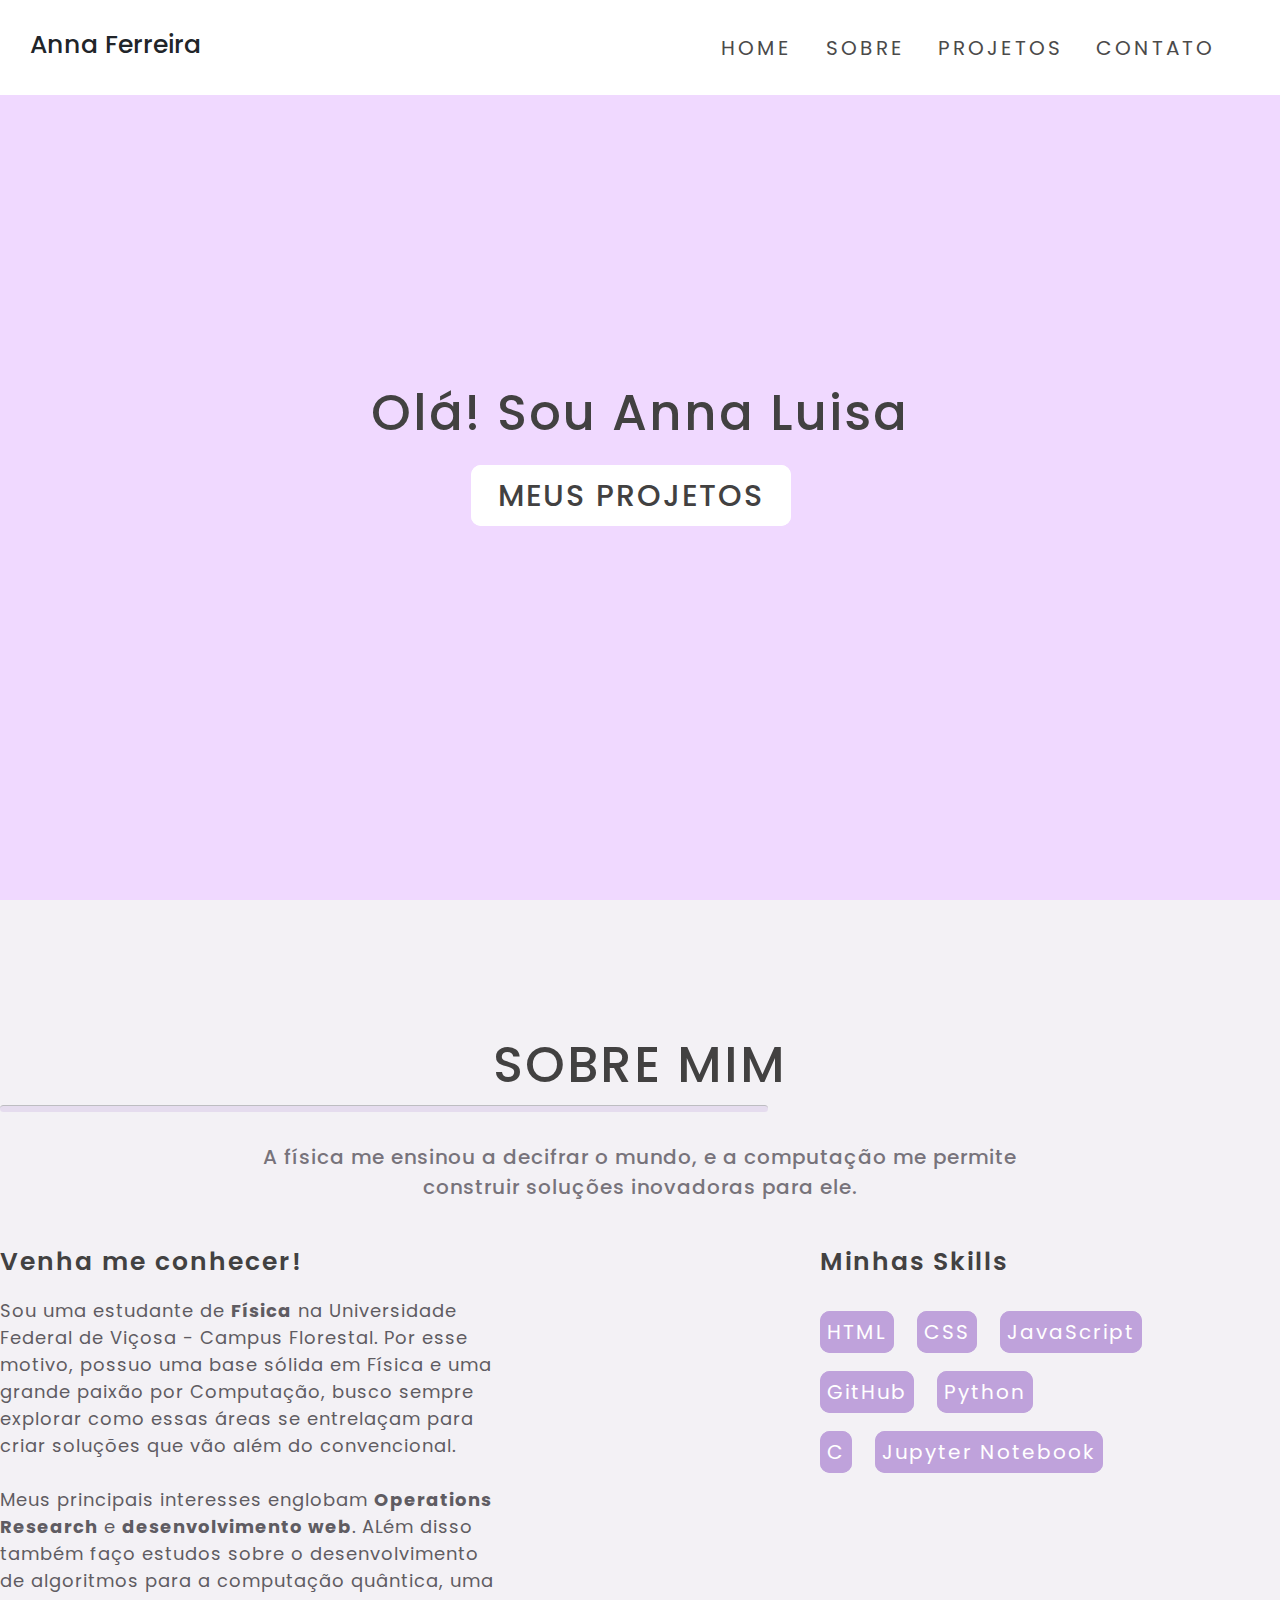
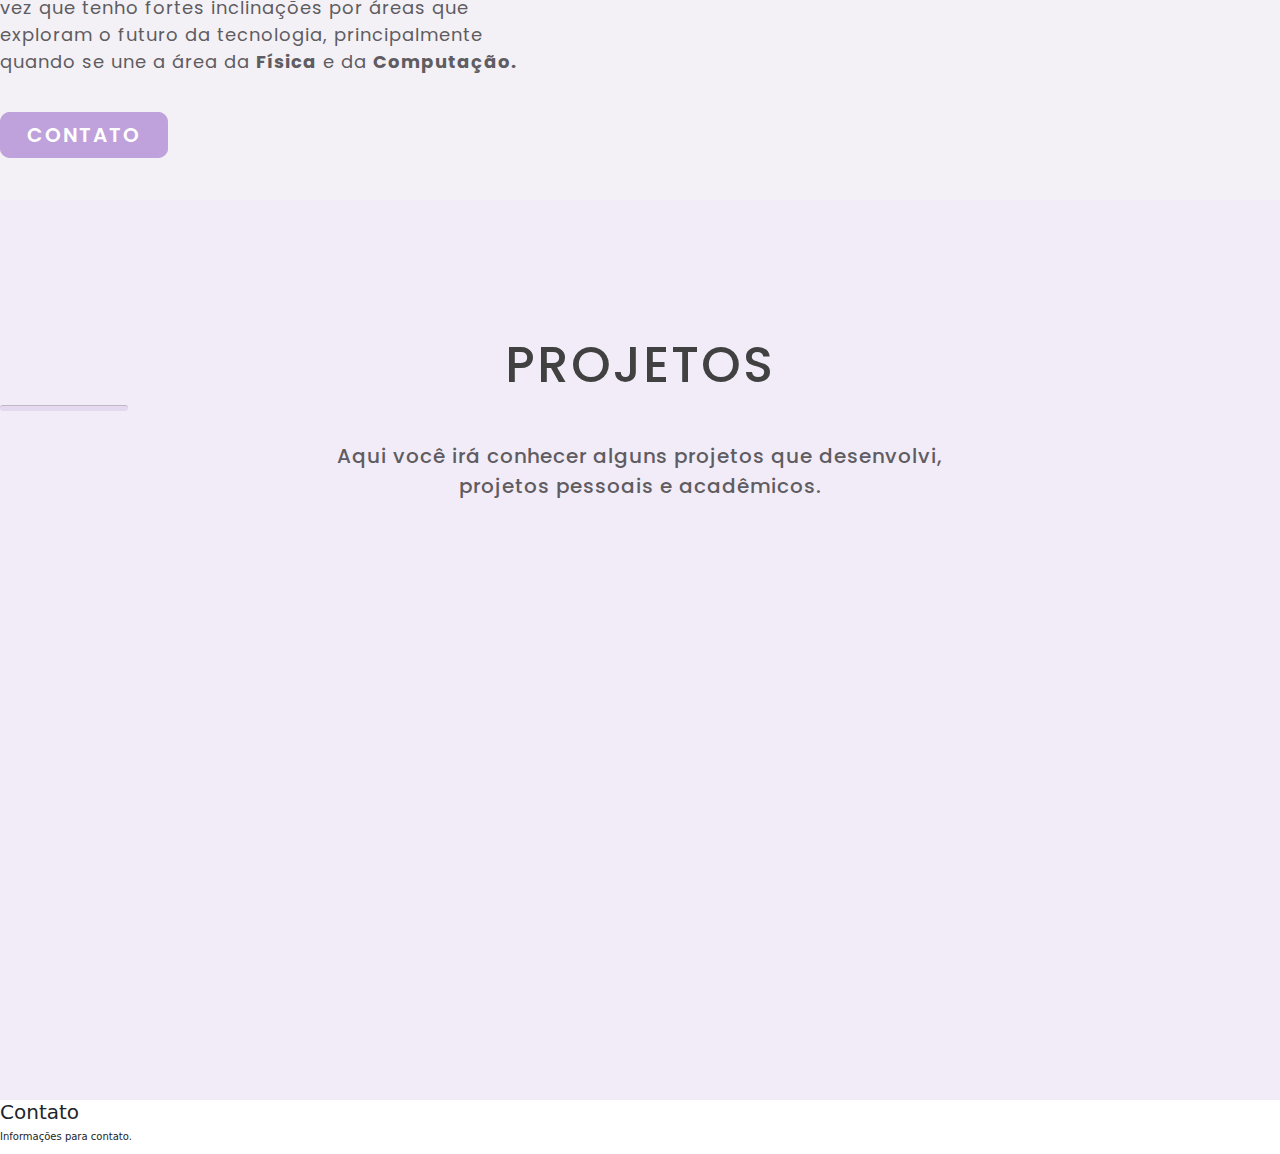
==== src/index.html @ 92b34758 "Latest updates" ====
<!DOCTYPE html>
<html lang="pt">
<head>
    <meta charset="UTF-8">
    <meta name="viewport" content="width=device-width, initial-scale=1.0">
    <link rel="stylesheet" href="css/style.css"/>
    <script src="./script.js" defer></script>
    <title>Portifolio</title>
    <link href="https://cdn.jsdelivr.net/npm/bootstrap@5.3.3/dist/css/bootstrap.min.css" rel="stylesheet" integrity="sha384-QWTKZyjpPEjISv5WaRU9OFeRpok6YctnYmDr5pNlyT2bRjXh0JMhjY6hW+ALEwIH" crossorigin="anonymous">
</head>
<body>
<header class="header">
    <div class="header_container">
        <div class="logo_title">
            <h1>Anna Ferreira</h1>
        </div>
        <div class="header_main">
            <nav>
                <a class="button_home" href="#home">HOME</a>
                <a class="button_home" href="#about">SOBRE</a>
                <a class="button_home" href="#projects">PROJETOS</a>
                <a class="button_home" href="#contact">CONTATO</a>
            </nav>
        </div>
    </div>
</header>
<section id="home" class="home-greetings">
    <div class="home-greeting_container">
        <h2> Olá! Sou Anna Luisa</h2>
        <p></p>
        <a href="#projects">MEUS PROJETOS</a>
    </div>
    <div class="social_media hidden">
        <a href="https://www.instagram.com/anna_afcosta/" target="_blank" class="social-icon">
            <img class="instagram" src="./images/logo-instagram.512x512.png" alt="Instagram">
        </a>
        <a href="https://github.com/annafcosta" target="_blank" class="social-icon">
            <img class="git" src="./images/github.512x499.png" alt="GitHub"/>
        </a>
        <a href="https://www.linkedin.com/in/anna-lu%C3%ADsa-ferreira-2a6436290/" target="_blank" class="social-icon">
            <img class="linkedin" src="./images/rounded-linkedin.512x511.png" alt="LinkedIn"/>
        </a>
        <a href="mailto:anna.l.costa@ufv.br" target="_blank" class="social-icon">
            <img class="email" src="./images/email-circle-fill.512x512.png" alt="E-mail"/>
        </a>
    </div>
</section>
<section id="about" class="about-section">
    <div class="about-section_container">
        <h2>SOBRE MIM</h2>
        <hr class="separator">
        <p>A física me ensinou a decifrar o mundo, e a computação me permite<br>
            construir soluções inovadoras para ele.</p>
    </div>
    <div class="home-text-skills">
        <div class="col-sm-6 col-md-5 col-lg-6" id="about-section_text">
            <h2>Venha me conhecer!</h2>
            <p>Sou uma estudante de <strong>Física</strong> na Universidade<br>
                Federal de Viçosa - Campus Florestal. Por esse <br>
                motivo, possuo uma base sólida em Física e uma<br>
                grande paixão por Computação, busco sempre<br>
                explorar como essas áreas se entrelaçam para<br>
                criar soluções que vão além do convencional.<br>
                <br>
                Meus principais interesses englobam <strong>Operations</strong><br>
                <strong>Research</strong> e <strong>desenvolvimento web</strong>. ALém disso<br>
                também faço estudos sobre o desenvolvimento<br>
                de algoritmos para a computação quântica, uma<br>
                vez que tenho fortes inclinações por áreas que<br>
                exploram o futuro da tecnologia, principalmente<br>
                quando se une a área da <strong>Física</strong> e da <strong>Computação.</strong>
            </p>
            <a href="#contact">CONTATO</a>
        </div>
        <div class="col-sm-6 col-md-5 offset-md-2 col-lg-6 offset-lg-0" id="about-skills">
            <h3> Minhas Skills</h3>
            <div>
                <a class="skills">HTML</a>
                <a class="skills">CSS</a>
                <a class="skills">JavaScript</a>
            </div>
            <div>
                <a class="skills">GitHub</a>
                <a class="skills">Python</a>
            </div>
            <div>
                <a class="skills">C</a>
                <a class="skills">Jupyter Notebook</a>
            </div>
        </div>
    </div>
</section>
<section id="projects" class="projects-section">
    <div class="projects-section_container">
        <h2>PROJETOS</h2>
        <hr class="separator">
        <p>Aqui você irá conhecer alguns projetos que desenvolvi,<br>
            projetos pessoais e acadêmicos.</p>
    </div>
</section>
<section id="contact" class="contact-section">
    <div class="contact-section_container">
        <h2>Contato</h2>
        <p>Informações para contato.</p>
    </div>
</section>
</body>
</html>
---- src/css/style.css ----
@import url('https://fonts.googleapis.com/css2?family=Poppins:wght@300;400&display=swap');
@import url('https://fonts.googleapis.com/css2?family=Poppins:ital,wght@1,300&display=swap');
@import url('https://fonts.googleapis.com/css2?family=Inter:ital,opsz,wght@0,14..32,100..900;1,14..32,100..900&family=Poppins:ital,wght@1,300&display=swap');

/* General formatting */

*, *:before, *:after {
    padding: 0;
    box-sizing: inherit;
}

html {
    font-size: 62.5%;
    scroll-behavior: smooth; }
@media only screen and (max-width: 75em) {
    html {
        font-size: 59%; } }
@media only screen and (max-width: 56.25em) {
    html {
        font-size: 56%; } }
@media only screen and (min-width: 112.5em) {
    html {
        font-size: 65%; } }

body {
    margin: 0;
    background-color: #F3F1F5;
    box-sizing: border-box;
    position: relative;
    line-height: 1.5;
    scroll-behavior: smooth;
    overflow-x: hidden;
    overflow-y: scroll;
}

/* NAV FORMATTING */

.header {
    position: fixed;
    width: 100%;
    background-color: white;
    z-index: 1000;
}

.logo_title {
    display: flex;
    margin-left: 25px;
}

h1 {
    font-size: 30px;
    font-weight: 500;
    font-family: "Poppins", sans-serif;
    color: #4b4a4a;
}

.header_container {
    display: flex;
    justify-content: space-between;
    align-items: center;
    padding: 30px 5px;
}

nav {
    margin-right: 60px;
    justify-content: space-between;
}

.button_home {
    font-family: "Poppins", sans-serif;
    margin-right: 30px;
    letter-spacing: 3px;
    font-size: 20px;
    color: #4b4a4a;
    text-decoration: none;
    transition: color 0.4s;
}

.button_home:last-child {
    margin-right: 0;
}

a:hover {
    color: #BFA2DB;
    font-weight: 700;
    cursor: default;
}
/* SOCIAL ICON FORMATTING*/

.social_media {
    display: flex;
    flex-direction: column;
    position: fixed;
    transform: translateY(-50%);
    left: 0;
    top: 50%;
    gap: 30px;
    padding: 20px 20px 20px 20px;
    border: white solid 2px;
    border-radius: 0 15px 15px 0;
    background-color: white;
}

.hidden {
    display: none;
}

.instagram, .linkedin{
    width: 35px;
    height: auto;
    opacity: 0.7;
    transition: all 0.3s ease-in-out;
}

.git, .email {
    width: 37px;
    height: auto;
    opacity: 0.7;
    transition: all 0.3s ease-in-out;
}
.social_media img:hover {
    border: #BFA2DB solid 1px;
    background-color: #BFA2DB;
    border-radius: 10px;
    padding: 10px;
    cursor: pointer;
    opacity: 1;
}

/* HOME FORMATTING */

.home-greetings {
    display: flex;
    background-color: #F0D9FF;
    height: 100vh;
    width: 100vw;
    justify-content: center;
    align-items: center;
}

.home-greetings h2 {
    font-size: 50px;
    font-family: "Poppins", sans-serif;
    font-weight: 500;
    color: #424141;
    letter-spacing: 2px;
    margin-bottom: 30px;
}

.home-greeting_container a {
    font-size: 30px;
    font-family: "Poppins", sans-serif;
    font-weight: 500;
    margin-left: 100px;
    color: #424141;
    letter-spacing: 2px;
    text-decoration: none;
    border: white solid 2px;
    background-color: white;
    border-radius: 10px;
    padding: 7px 25px;
    transition: all 0.2s ease-in-out;
}

.home-greeting_container a:hover {
    color: #424141;
    border: white solid 2px;
    background-color: white;
    border-radius: 10px;
    cursor: pointer;
    padding: 10px 30px;
}

/* ABOUT FORMATTING */

.about-section {
    display: flex;
    height: 100vh;
    width: 100vw;
    justify-content: flex-start;
    align-items: center;
    padding-top: 100px;
    flex-direction: column;
    background-color: #F3F1F5;
}

.about-section_container {
    width: 100%;
    max-width: 1300px;
    margin: 0 auto;
}

.home-text-skills {
    display: flex;
    justify-content: center;
    align-items: flex-start;
    gap: 30px;
    width: 100%;
}

#about-section_text, .about-skills {
    flex: 1;
    max-width: 600px;
}

/* ABOUT TITLE FORMATTING */
.about-section_container h2 {
    font-size: 50px;
    font-family: "Poppins", sans-serif;
    margin-top: 35px;
    margin-bottom: 10px;
    font-weight: 500;
    color: #424141;
    letter-spacing: 2px;
    text-align: center;
}

#about-section_text {
    margin-right: 70px;
}

.about-section_container hr {
    width: 60%;
    height: 2px;
    background-color: #BFA2DB;
    padding: 3px;
    border-radius: 10px;
}

.about-section_container p {
    font-size: 20px;
    font-family: "Poppins", sans-serif;
    font-weight: 500;
    color: #77737b;
    letter-spacing: 1px;
    text-align: center;
    margin-top: 30px;
}

#about-section_text h2 {
    font-size: 25px;
    font-family: "Poppins", sans-serif;
    font-weight: 600;
    color: #424141;
    letter-spacing: 2px;
    text-align: left;
    margin-top: 35px;
}

#about-section_text p {
    font-size: 18px;
    font-family: "Poppins", sans-serif;
    letter-spacing: 1px;
    line-height: 1.5;
    font-weight: 400;
    color: #5f5c62;
    text-align: left;
    margin-top: 20px;
    margin-bottom: 45px;
}

#about-section_text a {
    font-size: 20px;
    font-family: "Poppins", sans-serif;
    letter-spacing: 2px;
    line-height: 1.5;
    font-weight: 600;
    color: white;
    text-align: left;
    border: #BFA2DB solid 2px;
    background-color: #BFA2DB;
    border-radius: 10px;
    padding: 7px 25px;
    transition: all 0.2s ease-in-out;
    text-decoration: none;
}

#about-section_text a:hover {
    color: white;
    font-size: 20px;
    border: #BFA2DB solid 2px;
    background-color: #BFA2DB;
    border-radius: 10px;
    padding: 9px 28px;
    cursor: pointer;
}

/* Skills formatting */

#about-skills h3 {
    font-size: 25px;
    font-family: "Poppins", sans-serif;
    font-weight: 600;
    color: #424141;
    letter-spacing: 2px;
    margin: 35px 0 40px 180px;
}

#about-skills a {
    font-size: 20px;
    font-family: "Poppins", sans-serif;
    letter-spacing: 2px;
    line-height: 1.5;
    font-weight: 400;
    color: white;
    border: #BFA2DB solid 2px;
    border-radius: 10px;
    background-color: #BFA2DB;
    padding: 5px;
    margin: 0 20px 0 0;
    text-decoration: none;
}

#about-skills div {
    margin: 10px 0 30px 180px;
}

/* PROJECT FORMATTING */

.projects-section {
    display: flex;
    background-color: #f2ecf8;
    height: 100vh;
    width: 100vw;
    justify-content: flex-start;
    align-items: center;
    padding-top: 100px;
    flex-direction: column;
}

.projects-section_container {
    width: 100%;
    max-width: 1300px;
    margin: 0 auto;
}

.projects-section h2 {
    font-size: 50px;
    font-family: "Poppins", sans-serif;
    margin-top: 35px;
    margin-bottom: 10px;
    font-weight: 500;
    color: #424141;
    letter-spacing: 2px;
    text-align: center;
}

.projects-section_container hr{
    width: 10%;
    height: 2px;
    background-color: #BFA2DB;
    padding-top: 5px;
    border-radius: 10px;
}

.projects-section p {
    font-size: 20px;
    font-family: "Poppins", sans-serif;
    font-weight: 500;
    color: #5f5c62;
    letter-spacing: 1px;
    text-align: center;
    margin-top: 30px;
}
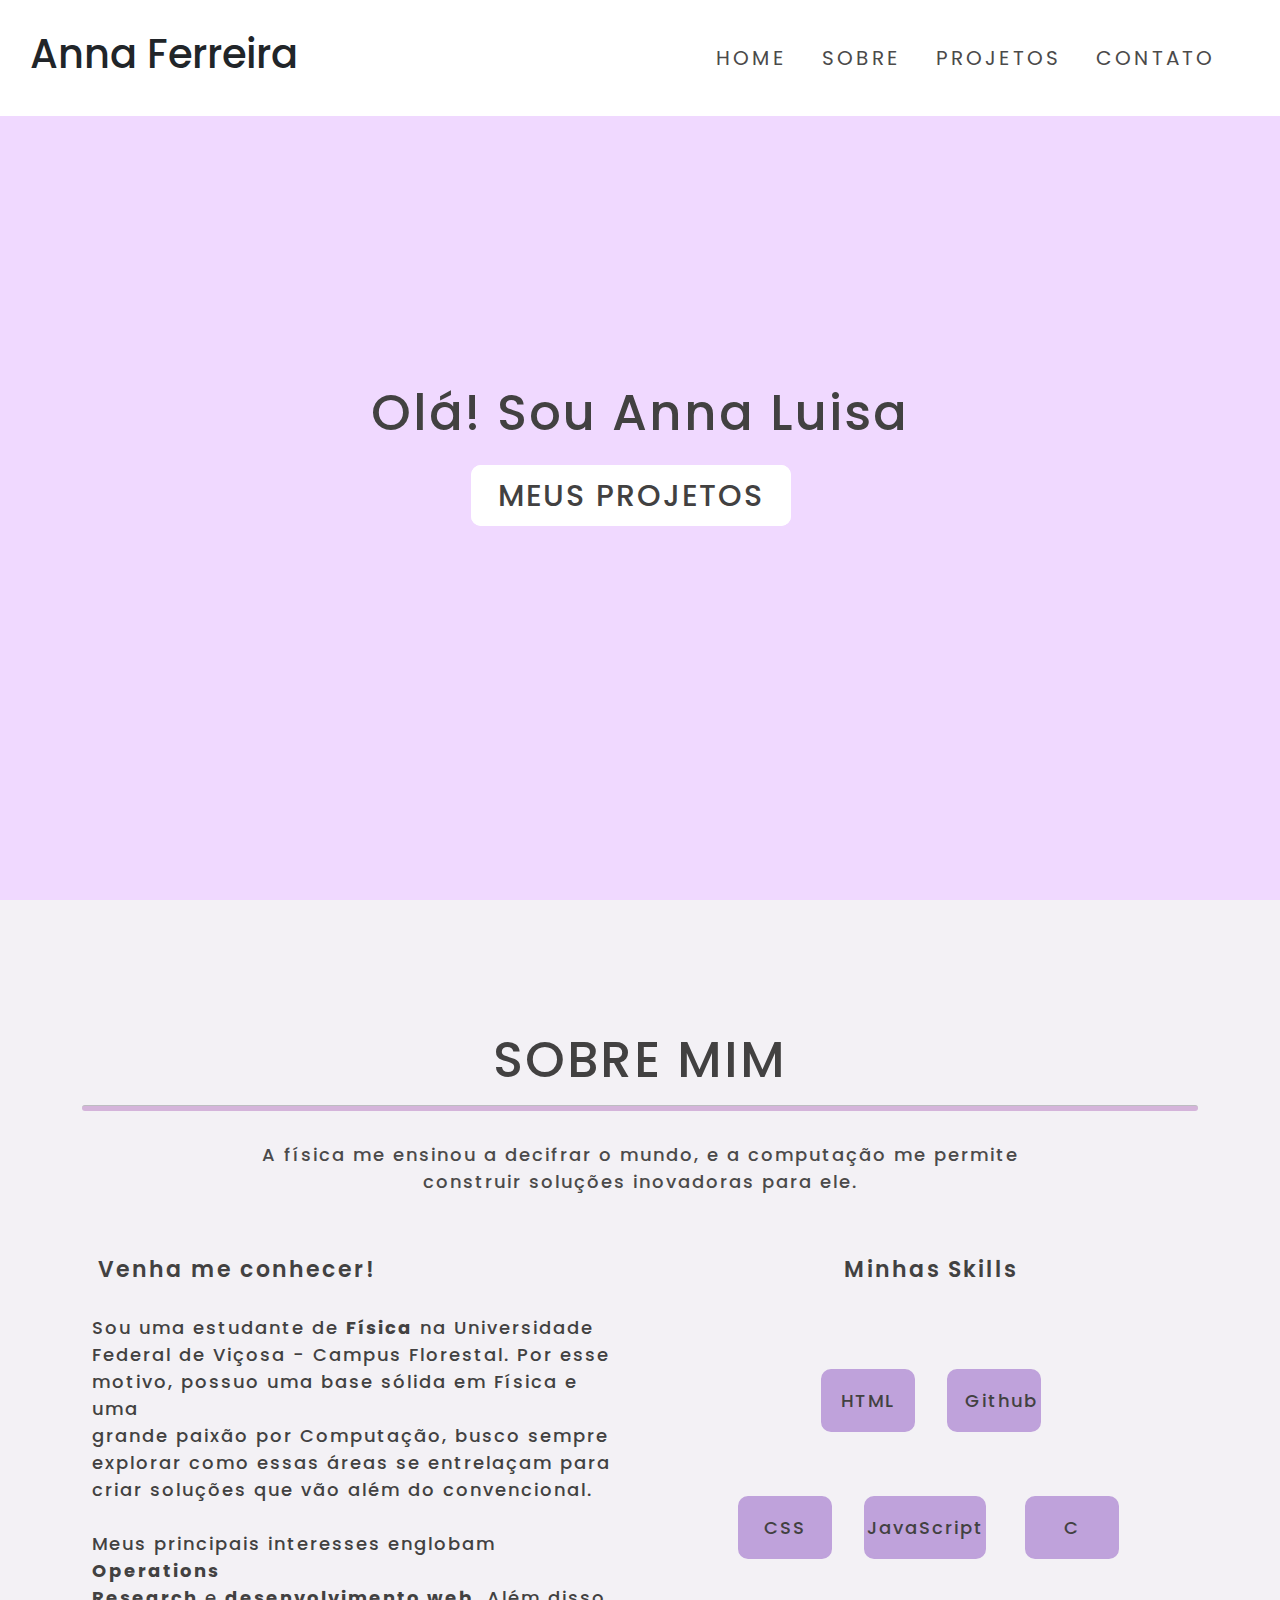
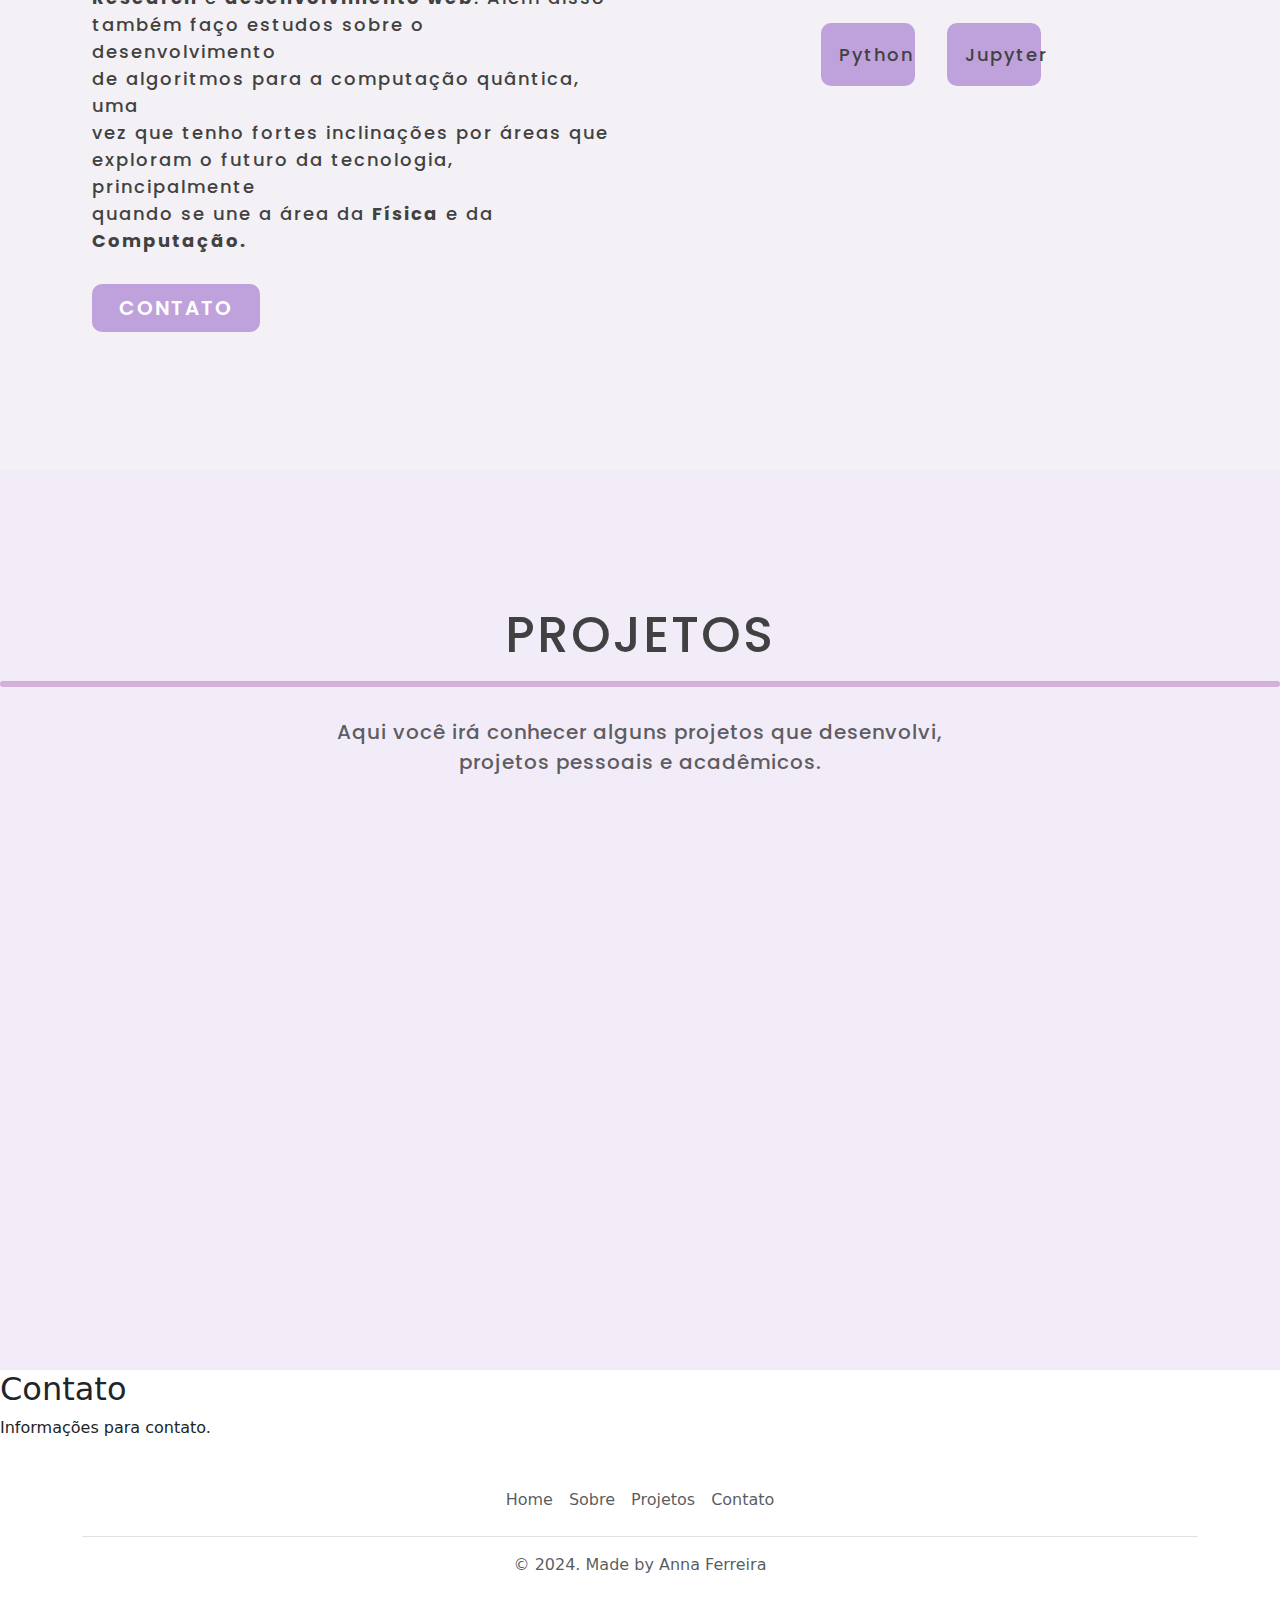
==== commit c07a6ec4: "HTML update" ====
--- a/src/index.html
+++ b/src/index.html
@@ -6,7 +6,8 @@
     <link rel="stylesheet" href="css/style.css"/>
     <script src="./script.js" defer></script>
     <title>Portifolio</title>
-    <link href="https://cdn.jsdelivr.net/npm/bootstrap@5.3.3/dist/css/bootstrap.min.css" rel="stylesheet" integrity="sha384-QWTKZyjpPEjISv5WaRU9OFeRpok6YctnYmDr5pNlyT2bRjXh0JMhjY6hW+ALEwIH" crossorigin="anonymous">
+    <link href="https://cdn.jsdelivr.net/npm/bootstrap@5.3.3/dist/css/bootstrap.min.css" rel="stylesheet"
+          integrity="sha384-QWTKZyjpPEjISv5WaRU9OFeRpok6YctnYmDr5pNlyT2bRjXh0JMhjY6hW+ALEwIH" crossorigin="anonymous">
 </head>
 <body>
 <header class="header">
@@ -45,51 +46,75 @@
         </a>
     </div>
 </section>
-<section id="about" class="about-section">
-    <div class="about-section_container">
-        <h2>SOBRE MIM</h2>
-        <hr class="separator">
-        <p>A física me ensinou a decifrar o mundo, e a computação me permite<br>
-            construir soluções inovadoras para ele.</p>
-    </div>
-    <div class="home-text-skills">
-        <div class="col-sm-6 col-md-5 col-lg-6" id="about-section_text">
-            <h2>Venha me conhecer!</h2>
-            <p>Sou uma estudante de <strong>Física</strong> na Universidade<br>
-                Federal de Viçosa - Campus Florestal. Por esse <br>
-                motivo, possuo uma base sólida em Física e uma<br>
-                grande paixão por Computação, busco sempre<br>
-                explorar como essas áreas se entrelaçam para<br>
-                criar soluções que vão além do convencional.<br>
-                <br>
-                Meus principais interesses englobam <strong>Operations</strong><br>
-                <strong>Research</strong> e <strong>desenvolvimento web</strong>. ALém disso<br>
-                também faço estudos sobre o desenvolvimento<br>
-                de algoritmos para a computação quântica, uma<br>
-                vez que tenho fortes inclinações por áreas que<br>
-                exploram o futuro da tecnologia, principalmente<br>
-                quando se une a área da <strong>Física</strong> e da <strong>Computação.</strong>
-            </p>
-            <a href="#contact">CONTATO</a>
+
+
+<section class="px-4 text-center" id="about">
+    <div class="container">
+        <div class="about-section_container">
+            <h2>SOBRE MIM</h2>
+            <hr class="separator">
+            <p>A física me ensinou a decifrar o mundo, e a computação me permite<br>
+                construir soluções inovadoras para ele.</p>
         </div>
-        <div class="col-sm-6 col-md-5 offset-md-2 col-lg-6 offset-lg-0" id="about-skills">
-            <h3> Minhas Skills</h3>
-            <div>
-                <a class="skills">HTML</a>
-                <a class="skills">CSS</a>
-                <a class="skills">JavaScript</a>
+        <div class="row gx-5" id="about-section-text">
+            <div class="col" id="about-text">
+                <div class="p-3">
+                    <h2>Venha me conhecer!</h2>
+                </div>
+                <p>Sou uma estudante de <strong>Física</strong> na Universidade<br>
+                    Federal de Viçosa - Campus Florestal. Por esse <br>
+                    motivo, possuo uma base sólida em Física e uma<br>
+                    grande paixão por Computação, busco sempre<br>
+                    explorar como essas áreas se entrelaçam para<br>
+                    criar soluções que vão além do convencional.<br>
+                    <br>
+                    Meus principais interesses englobam <strong>Operations</strong><br>
+                    <strong>Research</strong> e <strong>desenvolvimento web</strong>. Além disso<br>
+                    também faço estudos sobre o desenvolvimento<br>
+                    de algoritmos para a computação quântica, uma<br>
+                    vez que tenho fortes inclinações por áreas que<br>
+                    exploram o futuro da tecnologia, principalmente<br>
+                    quando se une a área da <strong>Física</strong> e da <strong>Computação.</strong>
+                </p>
+                <div id="div-button">
+                    <a href="#contact">
+                        <button type="button">CONTATO</button>
+                    </a>
+                </div>
             </div>
-            <div>
-                <a class="skills">GitHub</a>
-                <a class="skills">Python</a>
-            </div>
-            <div>
-                <a class="skills">C</a>
-                <a class="skills">Jupyter Notebook</a>
+            <div class="col" id="about-skills">
+                <div class="p-3"><h3>Minhas Skills</h3></div>
+                <div class="row row-cols-2 row-cols-lg-5 g-2 g-lg-3 gap-3" id="skills-container">
+                    <div class="col">
+                        <div class="p-3 w-100 skill">HTML</div>
+                    </div>
+                    <div class="col-5">
+                        <div class="p-3 skill" >Github</div>
+                    </div>
+                    <div class="w-100"></div> <!-- Quebra de linha -->
+                    <div class="col">
+                        <div class="p-3 w-100 skill-css">CSS</div>
+                    </div>
+                    <div class="col-6">
+                        <div class="p-3 skill-j">JavaScript</div>
+                    </div>
+                    <div class="col-5">
+                        <div class="p-3 skill-c">C</div>
+                    </div>
+                    <div class="w-100"></div> <!-- Quebra de linha -->
+                    <div class="col">
+                        <div class="p-3 skill">Python</div>
+                    </div>
+                    <div class="col-5">
+                        <div class="p-3 w-100 skill-n">Jupyter</div>
+                    </div>
+                </div>
             </div>
         </div>
     </div>
 </section>
+
+
 <section id="projects" class="projects-section">
     <div class="projects-section_container">
         <h2>PROJETOS</h2>
@@ -98,11 +123,29 @@
             projetos pessoais e acadêmicos.</p>
     </div>
 </section>
+
+
+
+
+
+
 <section id="contact" class="contact-section">
     <div class="contact-section_container">
         <h2>Contato</h2>
         <p>Informações para contato.</p>
     </div>
 </section>
+
+<div class="container">
+    <footer class="py-3 my-4">
+        <ul class="nav justify-content-center border-bottom pb-3 mb-3">
+            <li class="nav-item"><a href="#" class="nav-link px-2 text-body-secondary">Home</a></li>
+            <li class="nav-item"><a href="#" class="nav-link px-2 text-body-secondary">Sobre</a></li>
+            <li class="nav-item"><a href="#" class="nav-link px-2 text-body-secondary">Projetos</a></li>
+            <li class="nav-item"><a href="#" class="nav-link px-2 text-body-secondary">Contato</a></li>
+        </ul>
+        <p class="text-center text-body-secondary">&copy; 2024. Made by Anna Ferreira</p>
+    </footer>
+</div>
 </body>
 </html>--- a/src/css/style.css
+++ b/src/css/style.css
@@ -10,20 +10,31 @@
 }
 
 html {
-    font-size: 62.5%;
-    scroll-behavior: smooth; }
+    scroll-behavior: smooth;
+}
+
 @media only screen and (max-width: 75em) {
     html {
-        font-size: 59%; } }
+        font-size: 62%;
+    }
+}
+
 @media only screen and (max-width: 56.25em) {
     html {
-        font-size: 56%; } }
+        font-size: 65%;
+    }
+}
+
 @media only screen and (min-width: 112.5em) {
     html {
-        font-size: 65%; } }
+        font-size: 68%;
+    }
+}
 
 body {
     margin: 0;
+    height: 100vh;
+    width: 100vw;
     background-color: #F3F1F5;
     box-sizing: border-box;
     position: relative;
@@ -85,6 +96,7 @@
     font-weight: 700;
     cursor: default;
 }
+
 /* SOCIAL ICON FORMATTING*/
 
 .social_media {
@@ -105,7 +117,7 @@
     display: none;
 }
 
-.instagram, .linkedin{
+.instagram, .linkedin {
     width: 35px;
     height: auto;
     opacity: 0.7;
@@ -118,6 +130,7 @@
     opacity: 0.7;
     transition: all 0.3s ease-in-out;
 }
+
 .social_media img:hover {
     border: #BFA2DB solid 1px;
     background-color: #BFA2DB;
@@ -173,109 +186,94 @@
 
 /* ABOUT FORMATTING */
 
-.about-section {
-    display: flex;
-    height: 100vh;
+#about {
+    background-color: #F3F1F5;
+    height: 130vh;
     width: 100vw;
+    padding-top: 130px;
     justify-content: flex-start;
-    align-items: center;
-    padding-top: 100px;
-    flex-direction: column;
-    background-color: #F3F1F5;
-}
-
-.about-section_container {
-    width: 100%;
-    max-width: 1300px;
-    margin: 0 auto;
-}
-
-.home-text-skills {
-    display: flex;
-    justify-content: center;
-    align-items: flex-start;
-    gap: 30px;
-    width: 100%;
-}
-
-#about-section_text, .about-skills {
-    flex: 1;
-    max-width: 600px;
+    font-family: "Poppins", sans-serif;
+    overflow: hidden;
+    padding-bottom: 50px;
+}
+
+#about-text h2, #about-text p, button {
+    text-align: left;
+    justify-items: left;
 }
 
 /* ABOUT TITLE FORMATTING */
+
 .about-section_container h2 {
     font-size: 50px;
-    font-family: "Poppins", sans-serif;
-    margin-top: 35px;
     margin-bottom: 10px;
     font-weight: 500;
     color: #424141;
     letter-spacing: 2px;
-    text-align: center;
-}
-
-#about-section_text {
-    margin-right: 70px;
 }
 
 .about-section_container hr {
-    width: 60%;
+    width: 100%;
     height: 2px;
-    background-color: #BFA2DB;
-    padding: 3px;
-    border-radius: 10px;
+    background-color: #79018C;
+    padding-top: 5px;
+    border-radius: 10px;
+    margin-top: 15px;
 }
 
 .about-section_container p {
+    font-size: 18px;
+    margin-top: 30px;
+    font-weight: 500;
+    color: #4b4a4a;
+    letter-spacing: 2px;
+}
+
+/* ABOUT TEXT FORMATTING */
+
+#about-text h2 {
+    font-size: 22px;
+    margin-bottom: 15px;
+    font-weight: 600;
+    color: #424141;
+    letter-spacing: 2px;
+    margin-top: 30px;
+    text-align: left;
+}
+
+#about-text p {
+    font-size: 18px;
+    font-weight: 500;
+    color: #424141;
+    letter-spacing: 2px;
+    margin-left: 10px;
+    margin-bottom: 30px;
+}
+
+#div-button button {
+    display: flex;
+    justify-content: flex-end;
+    margin-left: 10px;
+    text-decoration: none;
+    outline: none;
     font-size: 20px;
-    font-family: "Poppins", sans-serif;
-    font-weight: 500;
-    color: #77737b;
-    letter-spacing: 1px;
-    text-align: center;
-    margin-top: 30px;
-}
-
-#about-section_text h2 {
-    font-size: 25px;
-    font-family: "Poppins", sans-serif;
-    font-weight: 600;
-    color: #424141;
-    letter-spacing: 2px;
-    text-align: left;
-    margin-top: 35px;
-}
-
-#about-section_text p {
-    font-size: 18px;
-    font-family: "Poppins", sans-serif;
-    letter-spacing: 1px;
-    line-height: 1.5;
-    font-weight: 400;
-    color: #5f5c62;
-    text-align: left;
-    margin-top: 20px;
-    margin-bottom: 45px;
-}
-
-#about-section_text a {
-    font-size: 20px;
-    font-family: "Poppins", sans-serif;
     letter-spacing: 2px;
     line-height: 1.5;
     font-weight: 600;
     color: white;
-    text-align: left;
     border: #BFA2DB solid 2px;
     background-color: #BFA2DB;
     border-radius: 10px;
     padding: 7px 25px;
     transition: all 0.2s ease-in-out;
+}
+
+#div-button a {
     text-decoration: none;
-}
-
-#about-section_text a:hover {
+    outline: none;
+}
+
+#div-button button:hover {
     color: white;
     font-size: 20px;
     border: #BFA2DB solid 2px;
@@ -287,32 +285,83 @@
 
 /* Skills formatting */
 
+#skills-container {
+    display: flex;
+    justify-content: center;
+}
+
 #about-skills h3 {
-    font-size: 25px;
-    font-family: "Poppins", sans-serif;
+    font-size: 22px;
+    margin-bottom: 70px;
     font-weight: 600;
     color: #424141;
     letter-spacing: 2px;
-    margin: 35px 0 40px 180px;
-}
-
-#about-skills a {
-    font-size: 20px;
-    font-family: "Poppins", sans-serif;
-    letter-spacing: 2px;
-    line-height: 1.5;
-    font-weight: 400;
-    color: white;
-    border: #BFA2DB solid 2px;
-    border-radius: 10px;
-    background-color: #BFA2DB;
-    padding: 5px;
-    margin: 0 20px 0 0;
-    text-decoration: none;
-}
-
-#about-skills div {
-    margin: 10px 0 30px 180px;
+    margin-top: 30px;
+    text-align: center;
+}
+
+#about-skills .skill {
+    font-size: 18px;
+    font-weight: 500;
+    color: #424141;
+    letter-spacing: 2px;
+    border: #BFA2DB solid 2px;
+    border-radius: 10px;
+    background-color: #BFA2DB;
+}
+
+#about-skills .skill-n {
+    font-size: 18px;
+    font-weight: 500;
+    color: #424141;
+    letter-spacing: 2px;
+    border: #BFA2DB solid 2px;
+    border-radius: 10px;
+    background-color: #BFA2DB;
+}
+
+
+#about-skills .skill-j {
+    box-sizing: border-box;
+    display: flex;
+    justify-content: center;
+    align-items: center;
+    font-size: 18px;
+    font-weight: 500;
+    color: #424141;
+    letter-spacing: 2px;
+    border: #BFA2DB solid 2px;
+    border-radius: 10px;
+    background-color: #BFA2DB;
+    text-align: center;
+    width: 130%;
+    transform: translateX(-20px);
+}
+
+#about-skills .skill-c {
+    font-size: 18px;
+    font-weight: 500;
+    color: #424141;
+    letter-spacing: 2px;
+    border: #BFA2DB solid 2px;
+    border-radius: 10px;
+    background-color: #BFA2DB;
+    text-align: center;
+    width: 100%;
+    transform: translateX(15px);
+}
+
+#about-skills .skill-css {
+    font-size: 18px;
+    font-weight: 500;
+    color: #424141;
+    letter-spacing: 2px;
+    border: #BFA2DB solid 2px;
+    border-radius: 10px;
+    background-color: #BFA2DB;
+    text-align: center;
+    width: 100%;
+    transform: translateX(-20px);
 }
 
 /* PROJECT FORMATTING */
@@ -345,10 +394,10 @@
     text-align: center;
 }
 
-.projects-section_container hr{
-    width: 10%;
+.projects-section_container hr {
+    width: 100%;
     height: 2px;
-    background-color: #BFA2DB;
+    background-color: purple;
     padding-top: 5px;
     border-radius: 10px;
 }
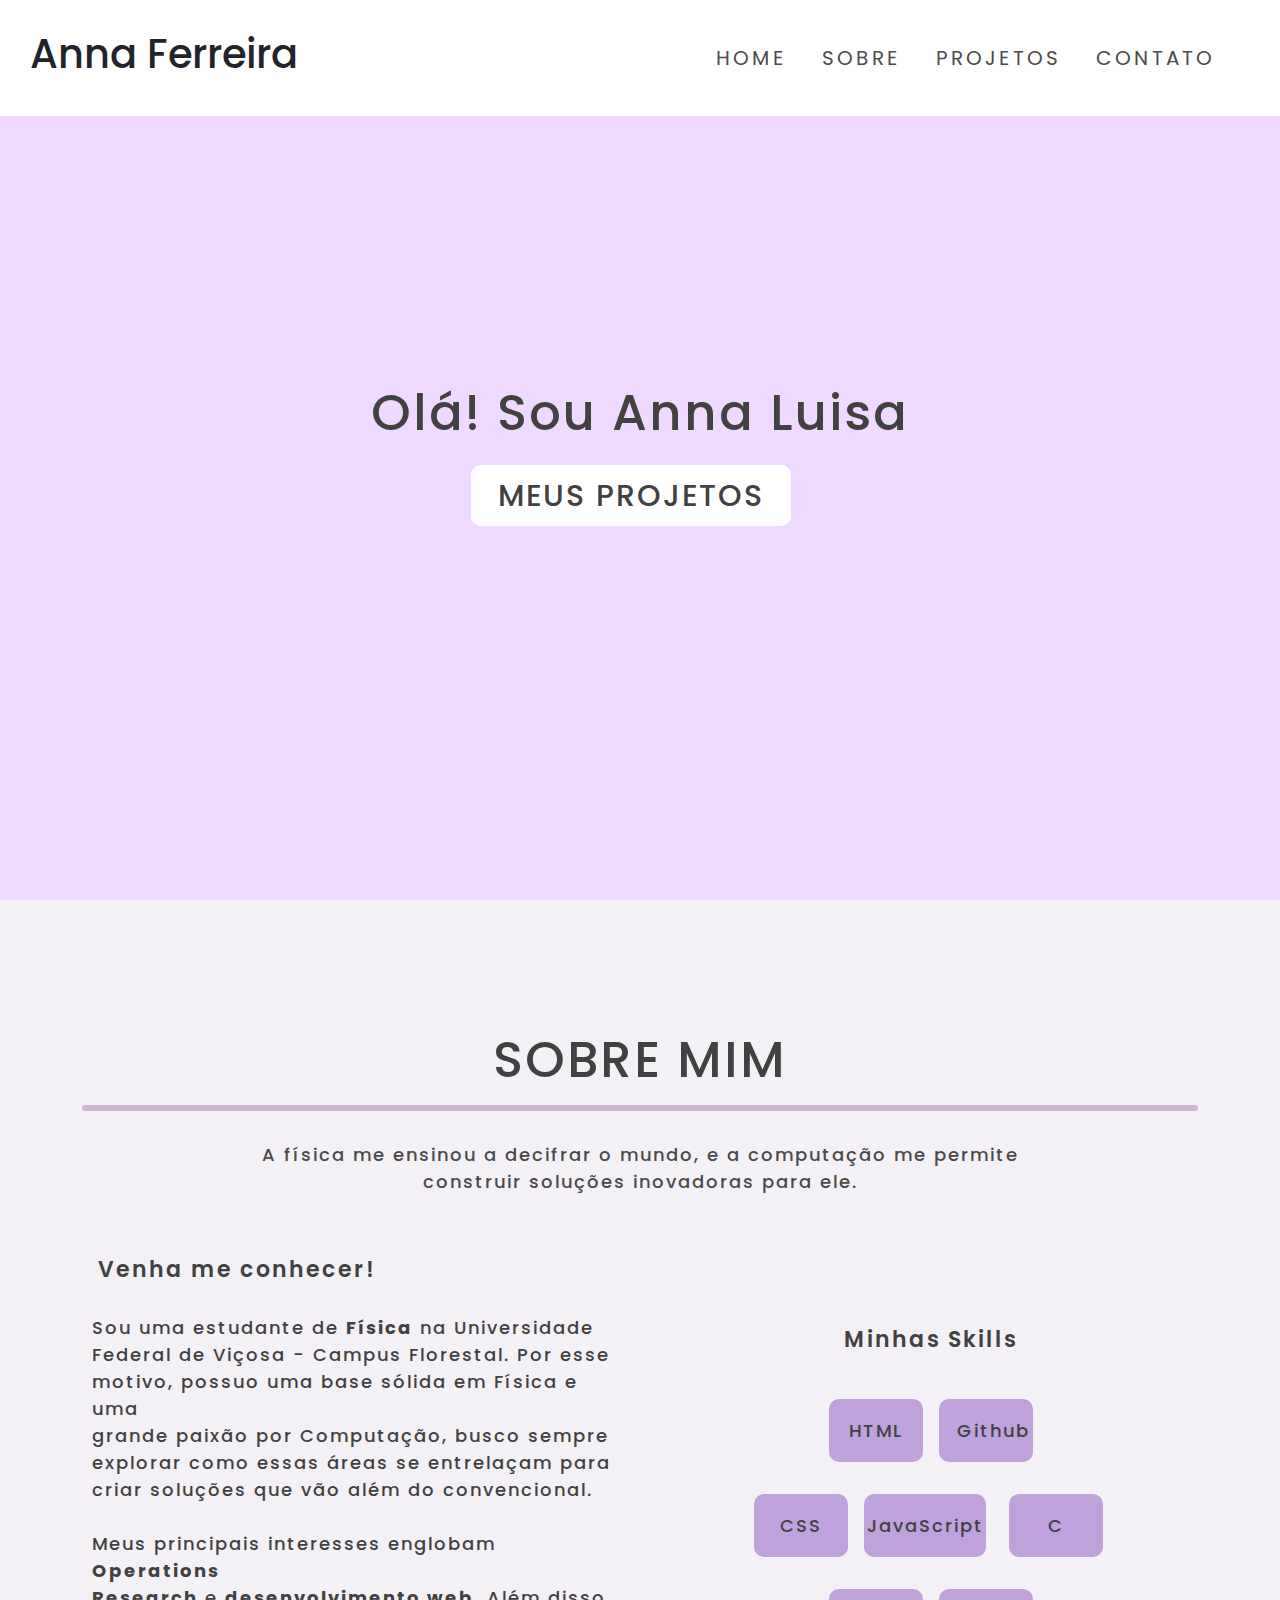
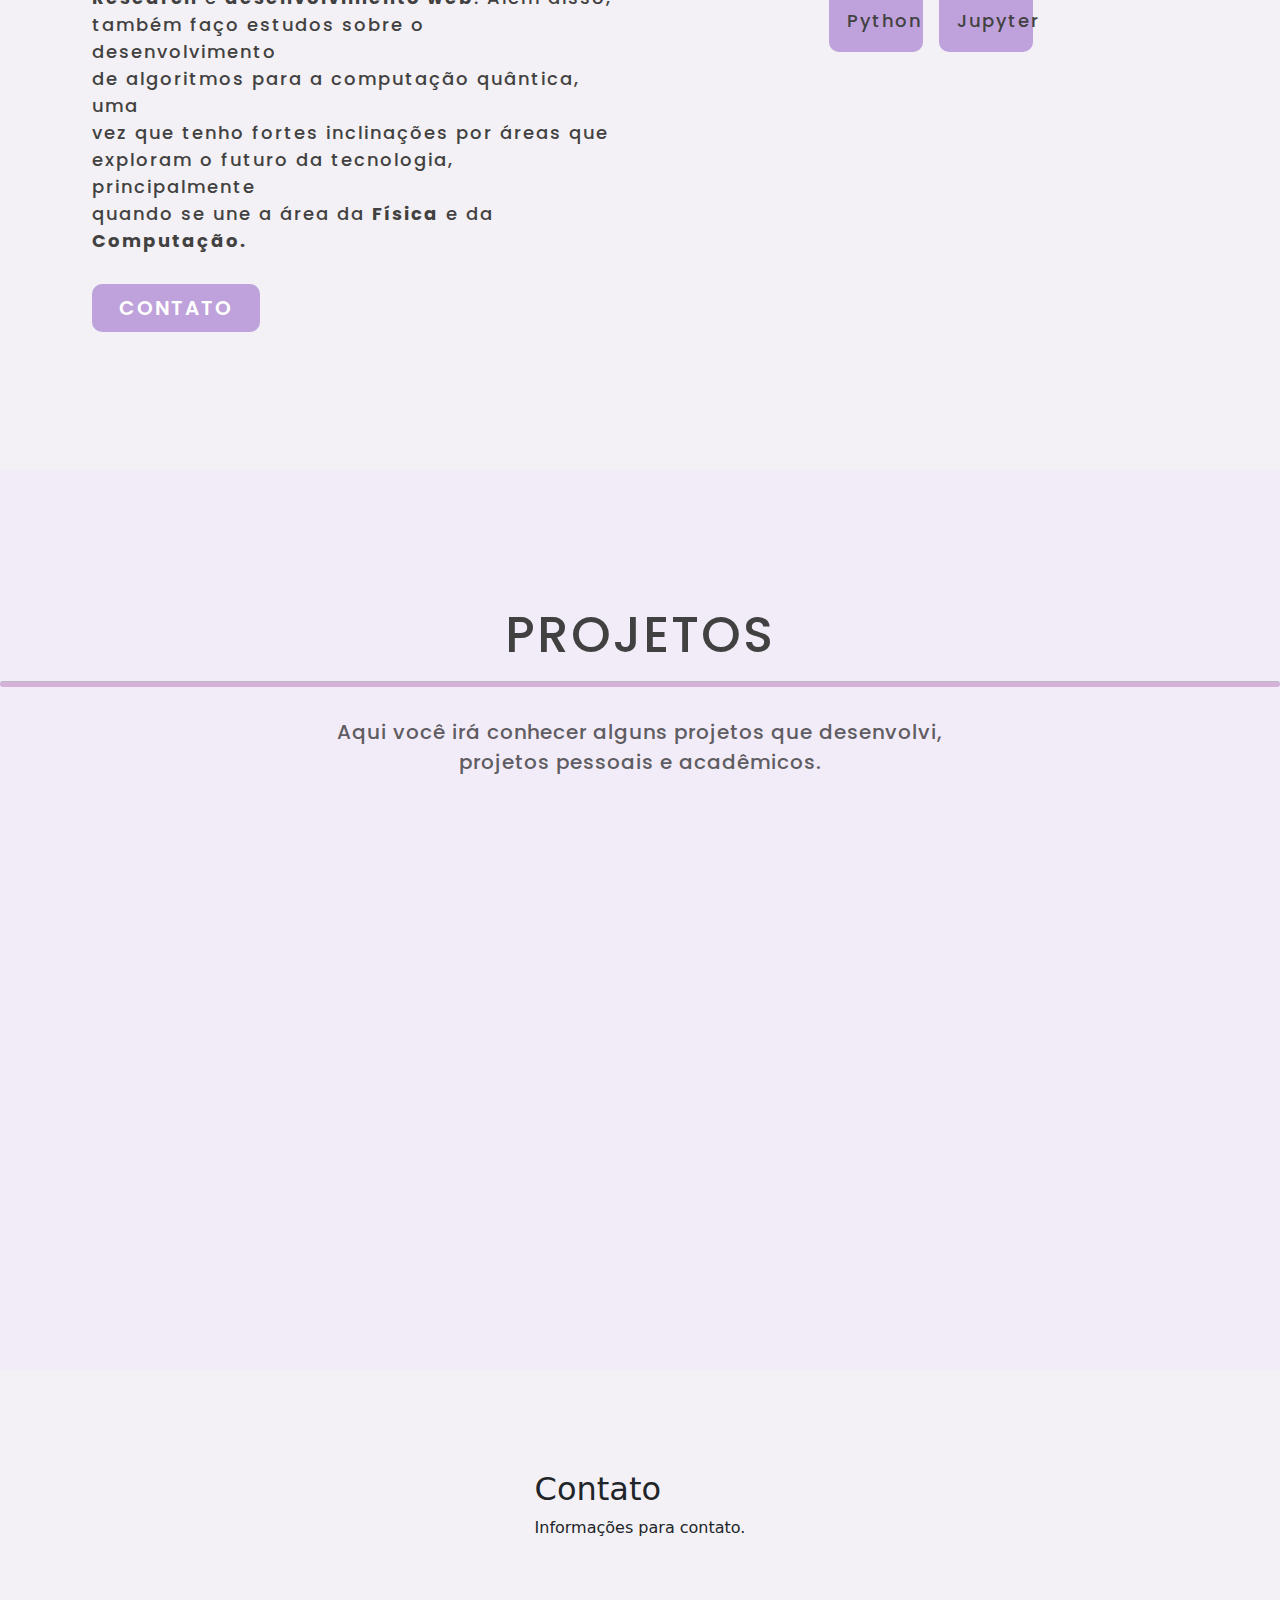
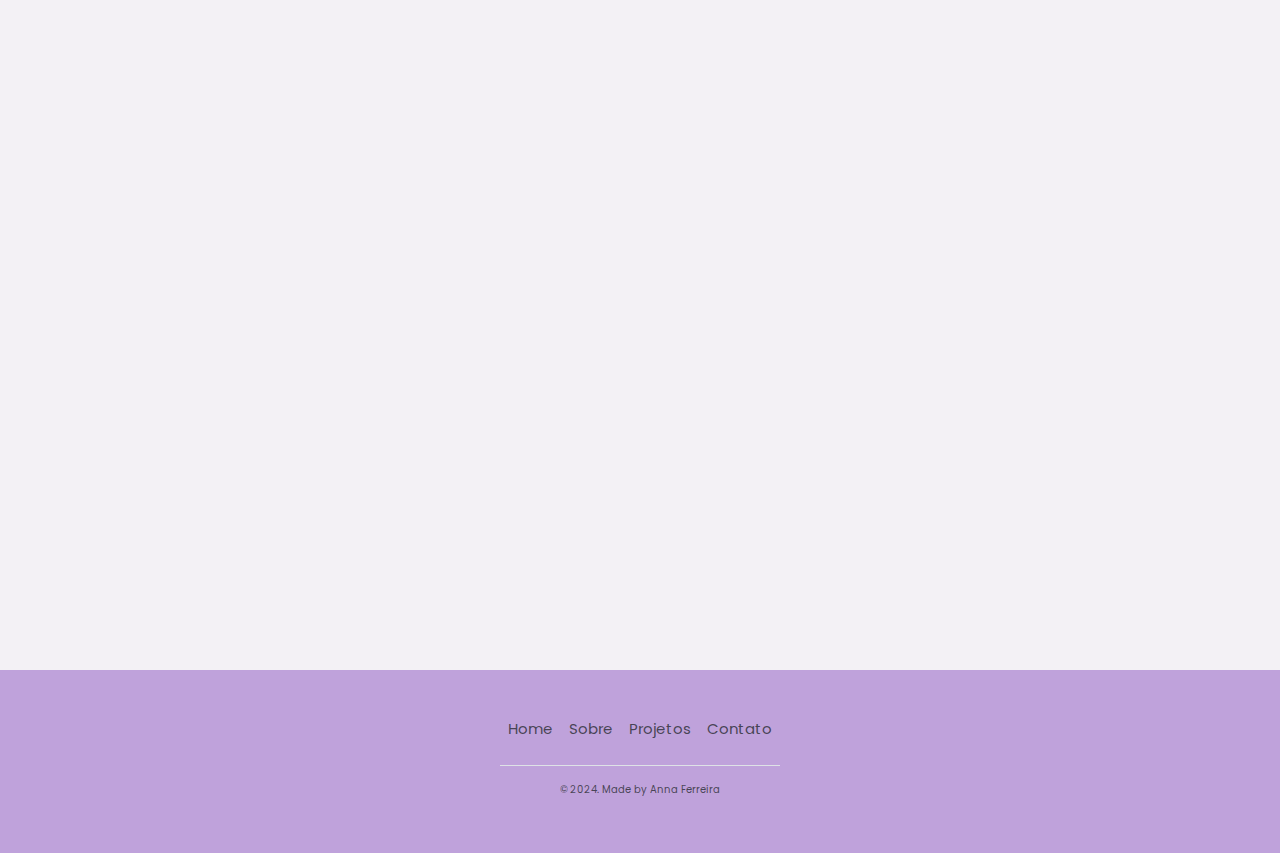
==== commit 3486d3d9: "Update css" ====
--- a/src/index.html
+++ b/src/index.html
@@ -69,7 +69,7 @@
                     criar soluções que vão além do convencional.<br>
                     <br>
                     Meus principais interesses englobam <strong>Operations</strong><br>
-                    <strong>Research</strong> e <strong>desenvolvimento web</strong>. Além disso<br>
+                    <strong>Research</strong> e <strong>desenvolvimento web</strong>. Além disso,<br>
                     também faço estudos sobre o desenvolvimento<br>
                     de algoritmos para a computação quântica, uma<br>
                     vez que tenho fortes inclinações por áreas que<br>
@@ -84,7 +84,7 @@
             </div>
             <div class="col" id="about-skills">
                 <div class="p-3"><h3>Minhas Skills</h3></div>
-                <div class="row row-cols-2 row-cols-lg-5 g-2 g-lg-3 gap-3" id="skills-container">
+                <div class="row row-cols-2 row-cols-lg-5 g-2 g-lg-3 gap-6" id="skills-container">
                     <div class="col">
                         <div class="p-3 w-100 skill">HTML</div>
                     </div>
@@ -127,8 +127,6 @@
 
 
 
-
-
 <section id="contact" class="contact-section">
     <div class="contact-section_container">
         <h2>Contato</h2>
@@ -136,7 +134,10 @@
     </div>
 </section>
 
-<div class="container">
+
+
+
+<div class="container-footer">
     <footer class="py-3 my-4">
         <ul class="nav justify-content-center border-bottom pb-3 mb-3">
             <li class="nav-item"><a href="#" class="nav-link px-2 text-body-secondary">Home</a></li>
--- a/src/css/style.css
+++ b/src/css/style.css
@@ -292,11 +292,11 @@
 
 #about-skills h3 {
     font-size: 22px;
-    margin-bottom: 70px;
+    margin-bottom: 30px;
     font-weight: 600;
     color: #424141;
     letter-spacing: 2px;
-    margin-top: 30px;
+    margin-top: 100px;
     text-align: center;
 }
 
@@ -412,4 +412,31 @@
     margin-top: 30px;
 }
 
-
+/* CONTACT FORMATTING */
+
+.contact-section {
+    display: flex;
+    background-color: #F3F1F5;
+    height: 100vh;
+    width: 100vw;
+    justify-content: flex-start;
+    align-items: center;
+    padding-top: 100px;
+    flex-direction: column;
+}
+
+/* FOOTER FORMATTING */
+.container-footer {
+    font-family: "Poppins", sans-serif;
+    color: #424141;
+    font-size: 15px;
+    display: flex;
+    background-color: #BFA2DB;
+    justify-content: flex-start;
+    align-items: center;
+    flex-direction: column;
+}
+
+.container-footer p {
+    font-size: 10px;
+}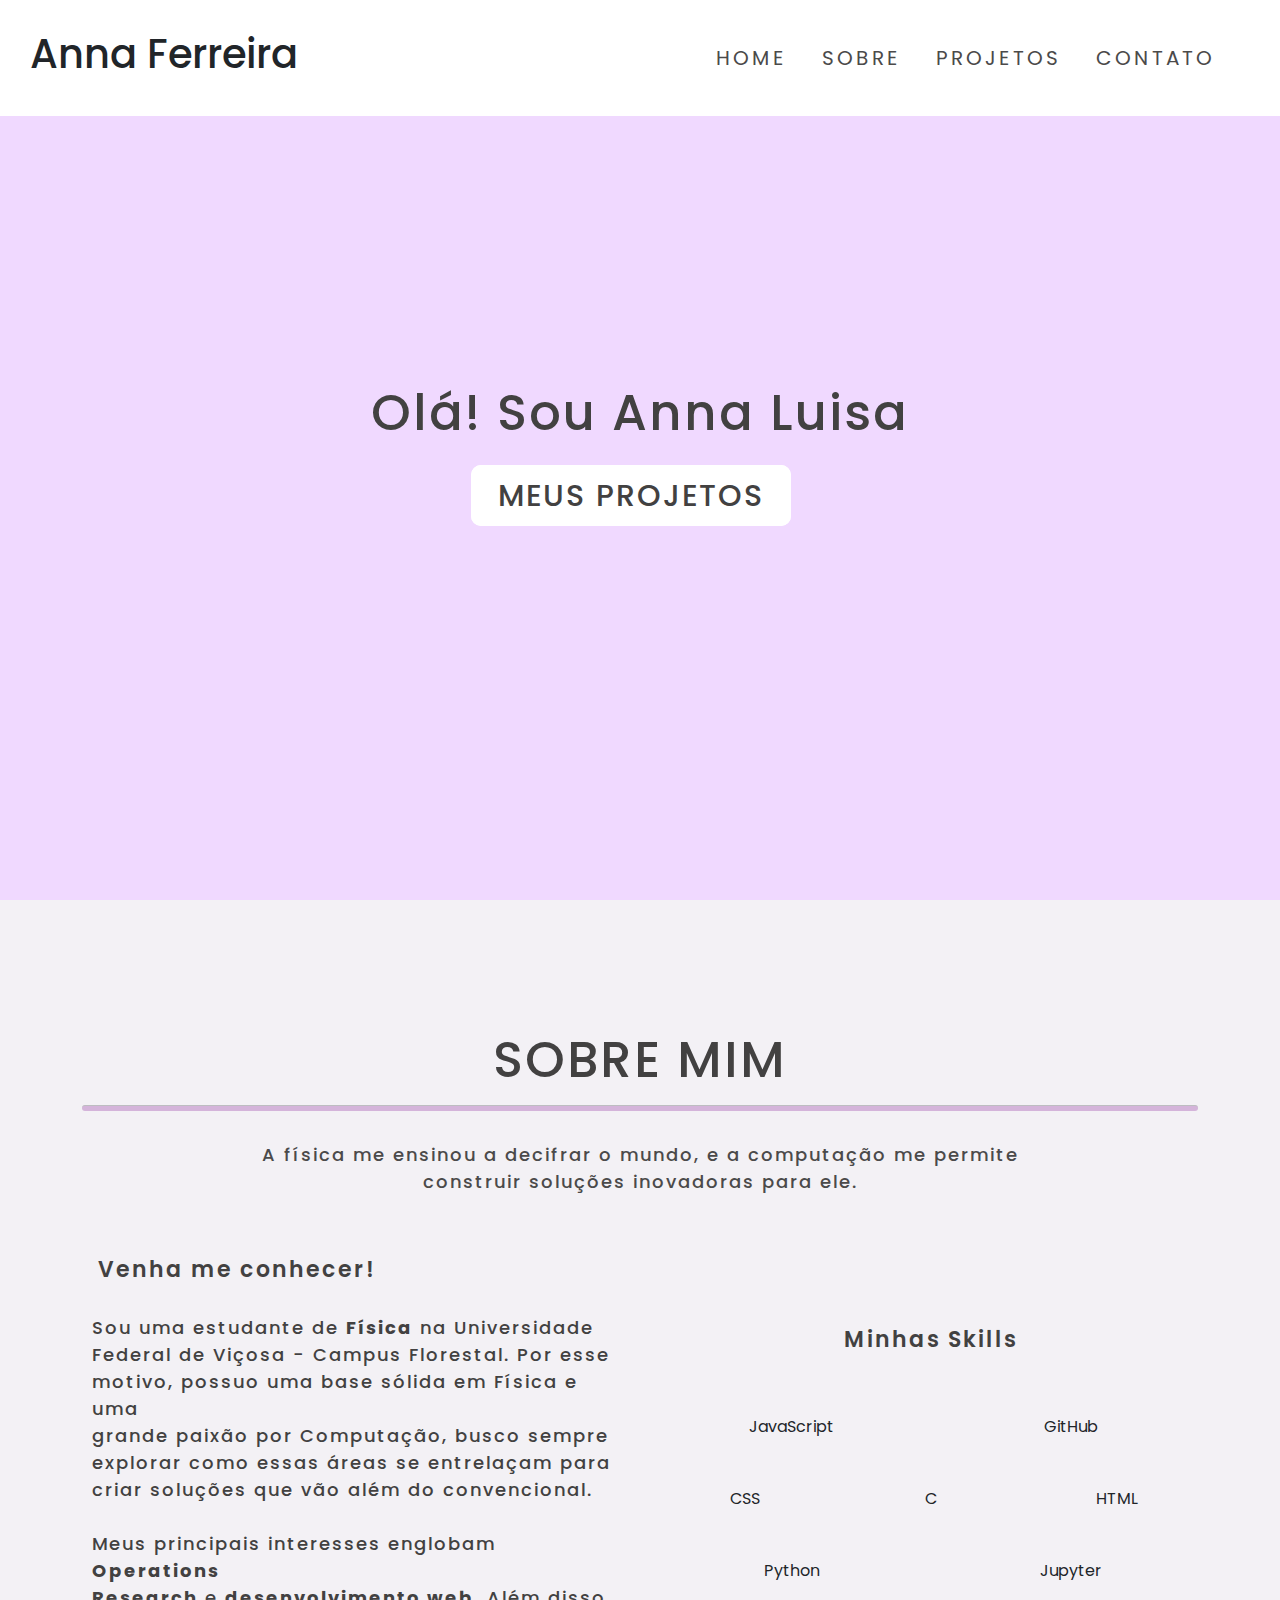
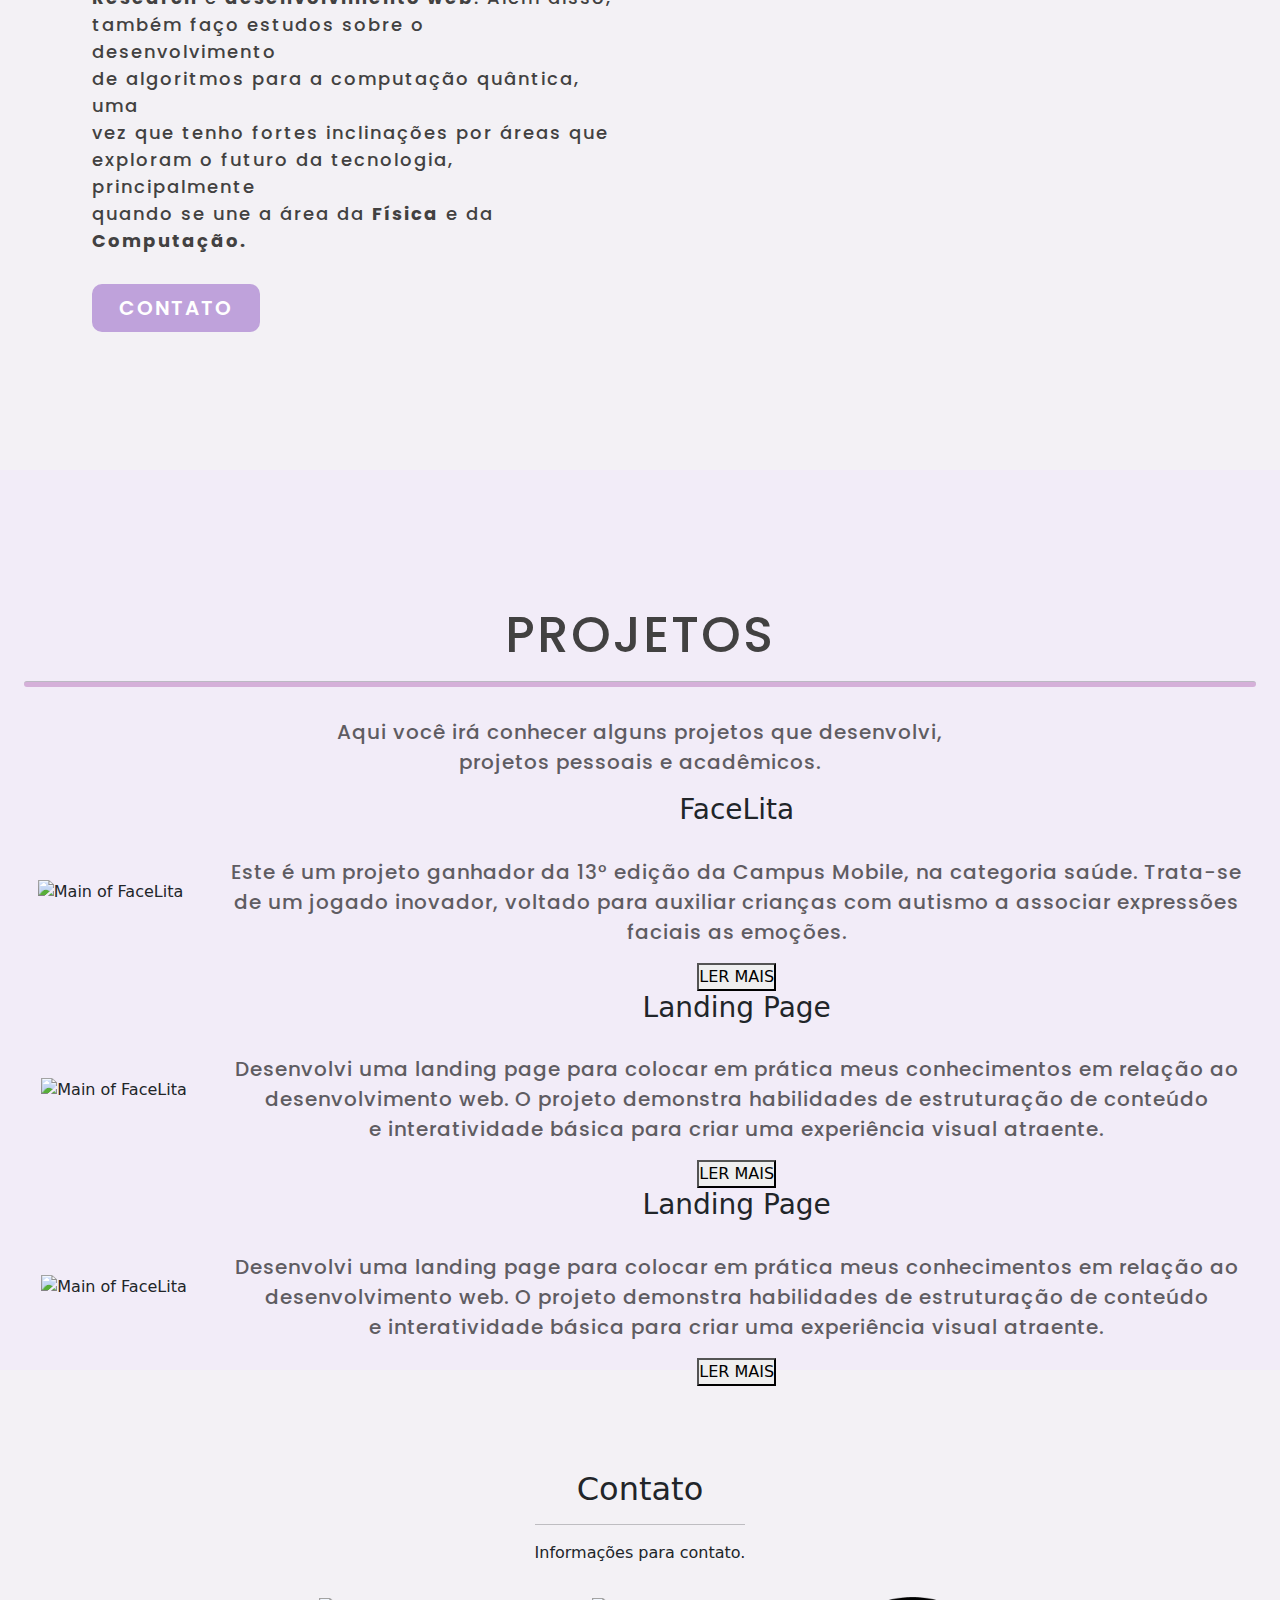
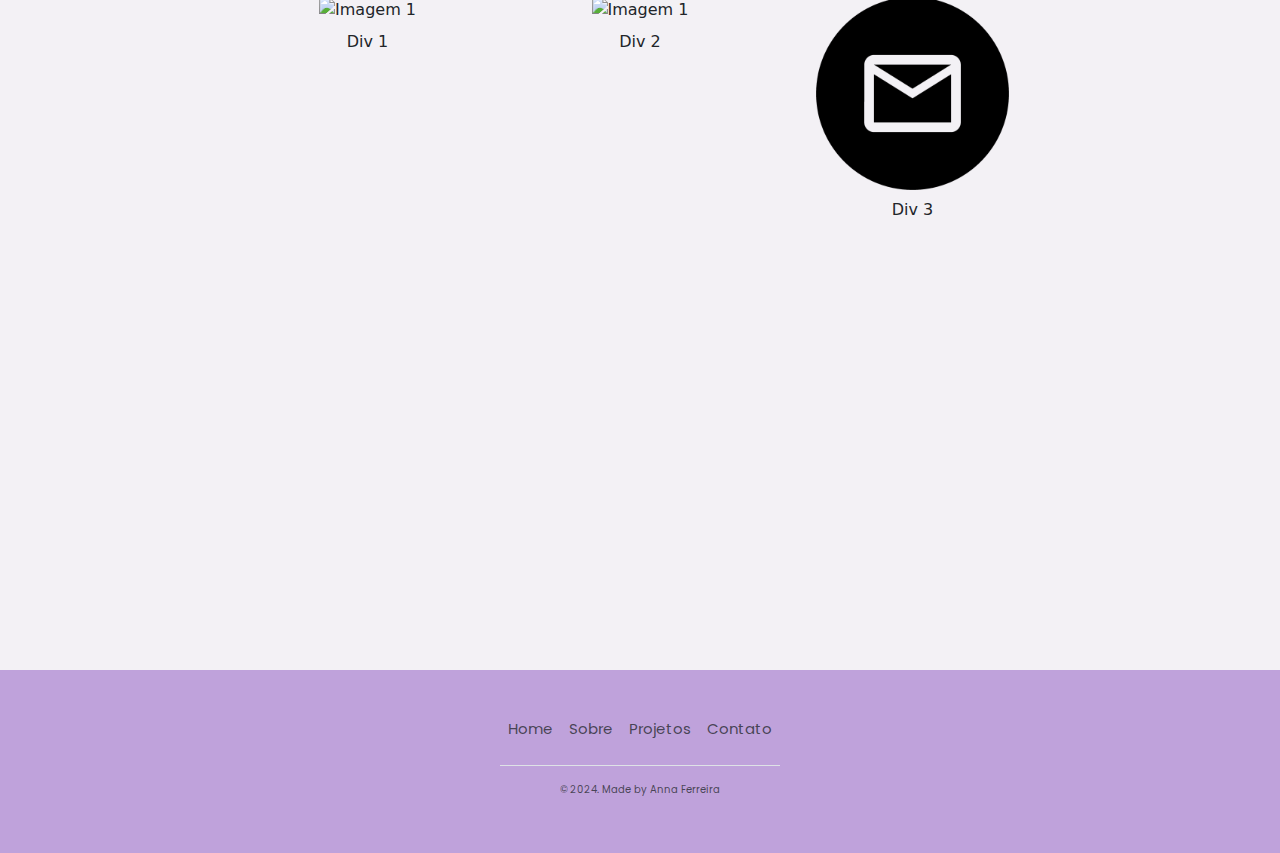
==== commit 44747b4e: "Update index.html" ====
--- a/src/index.html
+++ b/src/index.html
@@ -4,7 +4,6 @@
     <meta charset="UTF-8">
     <meta name="viewport" content="width=device-width, initial-scale=1.0">
     <link rel="stylesheet" href="css/style.css"/>
-    <script src="./script.js" defer></script>
     <title>Portifolio</title>
     <link href="https://cdn.jsdelivr.net/npm/bootstrap@5.3.3/dist/css/bootstrap.min.css" rel="stylesheet"
           integrity="sha384-QWTKZyjpPEjISv5WaRU9OFeRpok6YctnYmDr5pNlyT2bRjXh0JMhjY6hW+ALEwIH" crossorigin="anonymous">
@@ -33,21 +32,19 @@
     </div>
     <div class="social_media hidden">
         <a href="https://www.instagram.com/anna_afcosta/" target="_blank" class="social-icon">
-            <img class="instagram" src="./images/logo-instagram.512x512.png" alt="Instagram">
+            <img class="instagram" src="./images/media/logo-instagram.512x512.png" alt="Instagram">
         </a>
         <a href="https://github.com/annafcosta" target="_blank" class="social-icon">
-            <img class="git" src="./images/github.512x499.png" alt="GitHub"/>
+            <img class="git" src="./images/media/github.512x499.png" alt="GitHub"/>
         </a>
         <a href="https://www.linkedin.com/in/anna-lu%C3%ADsa-ferreira-2a6436290/" target="_blank" class="social-icon">
-            <img class="linkedin" src="./images/rounded-linkedin.512x511.png" alt="LinkedIn"/>
+            <img class="linkedin" src="./images/media/rounded-linkedin.512x511.png" alt="LinkedIn"/>
         </a>
         <a href="mailto:anna.l.costa@ufv.br" target="_blank" class="social-icon">
-            <img class="email" src="./images/email-circle-fill.512x512.png" alt="E-mail"/>
-        </a>
-    </div>
-</section>
-
-
+            <img class="email" src="./images/media/email-circle-fill.512x512.png" alt="E-mail"/>
+        </a>
+    </div>
+</section>
 <section class="px-4 text-center" id="about">
     <div class="container">
         <div class="about-section_container">
@@ -84,29 +81,35 @@
             </div>
             <div class="col" id="about-skills">
                 <div class="p-3"><h3>Minhas Skills</h3></div>
-                <div class="row row-cols-2 row-cols-lg-5 g-2 g-lg-3 gap-6" id="skills-container">
-                    <div class="col">
-                        <div class="p-3 w-100 skill">HTML</div>
-                    </div>
-                    <div class="col-5">
-                        <div class="p-3 skill" >Github</div>
-                    </div>
-                    <div class="w-100"></div> <!-- Quebra de linha -->
-                    <div class="col">
-                        <div class="p-3 w-100 skill-css">CSS</div>
-                    </div>
-                    <div class="col-6">
-                        <div class="p-3 skill-j">JavaScript</div>
-                    </div>
-                    <div class="col-5">
-                        <div class="p-3 skill-c">C</div>
-                    </div>
-                    <div class="w-100"></div> <!-- Quebra de linha -->
-                    <div class="col">
-                        <div class="p-3 skill">Python</div>
-                    </div>
-                    <div class="col-5">
-                        <div class="p-3 w-100 skill-n">Jupyter</div>
+                <div class="row" id="skills-container">
+                    <div class="container">
+                        <div class="row mb-3">
+                            <div class="col-md-6">
+                                <div class="p-3">JavaScript</div>
+                            </div>
+                            <div class="col-md-6">
+                                <div class="p-3">GitHub</div>
+                            </div>
+                        </div>
+                        <div class="row mb-3">
+                            <div class="col-md-4">
+                                <div class="p-3">CSS</div>
+                            </div>
+                            <div class="col-md-4">
+                                <div class="p-3">C</div>
+                            </div>
+                            <div class="col-md-4">
+                                <div class="p-3">HTML</div>
+                            </div>
+                        </div>
+                        <div class="row">
+                            <div class="col-md-6">
+                                <div class="p-3">Python</div>
+                            </div>
+                            <div class="col-md-6">
+                                <div class="p-3">Jupyter</div>
+                            </div>
+                        </div>
                     </div>
                 </div>
             </div>
@@ -115,38 +118,130 @@
 </section>
 
 
-<section id="projects" class="projects-section">
+<section id="projects" class="px-4 text-center projects-section">
     <div class="projects-section_container">
         <h2>PROJETOS</h2>
         <hr class="separator">
         <p>Aqui você irá conhecer alguns projetos que desenvolvi,<br>
             projetos pessoais e acadêmicos.</p>
     </div>
-</section>
-
-
-
-
-<section id="contact" class="contact-section">
+    <!-- FaceLita-->
+    <div class="d-flex justify-content-center align-items-center gap-5" id="project-1">
+        <!-- Image project -->
+        <div class="project-image">
+            <img src="./images/projects_images/facelita.png" class="img-fluid" alt="Main of FaceLita">
+        </div>
+        <!-- Text Project -->
+        <div class="project-description">
+            <h3>FaceLita</h3>
+            <p>Este é um projeto ganhador da 13° edição da Campus Mobile, na categoria saúde. Trata-se<br>
+                de um jogado inovador, voltado para auxiliar crianças com autismo a associar expressões<br>
+                faciais as emoções.<br>
+            </p>
+            <button id="read-more-facelita" class="read-more" data-target="popupProject1">LER MAIS</button>
+        </div>
+    </div>
+
+    <!-- Landing Page -->
+    <div class="d-flex justify-content-center align-items-center gap-5" id="project-2">
+        <!-- Image project -->
+        <div class="project-image">
+            <img src="./images/projects_images/landing_page.jpg" class="img-fluid" alt="Main of FaceLita">
+        </div>
+        <!-- Text Project -->
+        <div class="project-description">
+            <h3>Landing Page</h3>
+            <p>Desenvolvi uma landing page para colocar em prática meus conhecimentos em relação ao<br>
+                desenvolvimento web. O projeto demonstra habilidades de estruturação de conteúdo <br>
+                e interatividade básica para criar uma experiência visual atraente.<br>
+            </p>
+            <button id="read-more-landing" class="read-more" data-target="popupProject2">LER MAIS</button>
+        </div>
+    </div>
+
+    <!-- Quantum Project -->
+    <div class="d-flex justify-content-center align-items-center gap-5" id="project-3">
+        <!-- Image project -->
+        <div class="project-image">
+            <img src="./images/projects_images/output.png" class="img-fluid" alt="Main of FaceLita">
+        </div>
+        <!-- Text Project -->
+        <div class="project-description">
+            <h3>Landing Page</h3>
+            <p>Desenvolvi uma landing page para colocar em prática meus conhecimentos em relação ao<br>
+                desenvolvimento web. O projeto demonstra habilidades de estruturação de conteúdo <br>
+                e interatividade básica para criar uma experiência visual atraente.<br>
+            </p>
+            <button id="read-more-quantum" class="read-more" data-target="popupProject3">LER MAIS</button>
+        </div>
+    </div>
+
+
+</section>
+
+
+<section id="contact" class="contact-section px-4 text-center">
     <div class="contact-section_container">
         <h2>Contato</h2>
+        <hr>
         <p>Informações para contato.</p>
     </div>
-</section>
-
-
+
+    <div id="contact-container" class="row justify-content-center gap-5">
+        <!-- WhatsApp Div -->
+        <div class="col-md-3 text-center p-3">
+            <img id="whatsapp" src="./images/media/whatsapp.256x256.png" class="img-fluid" alt="Imagem 1">
+            <p class="mt-2">Div 1</p>
+        </div>
+
+        <!-- Second Div -->
+        <div class="col-md-3 text-center p-3">
+            <img id="address" src="./images/media/alternate-map-marked.256x228.png" class="img-fluid" alt="Imagem 1">
+            <p id="text-address" class="mt-2">Div 2</p>
+        </div>
+
+        <!-- Third Div -->
+        <div class="col-md-3 text-center p-3">
+            <img id="e-mail" src="./images/media/email-circle-fill.512x512.png" class="img-fluid" alt="Imagem 1">
+            <p class="mt-2">Div 3</p>
+        </div>
+    </div>
+
+
+</section>
 
 
 <div class="container-footer">
     <footer class="py-3 my-4">
         <ul class="nav justify-content-center border-bottom pb-3 mb-3">
-            <li class="nav-item"><a href="#" class="nav-link px-2 text-body-secondary">Home</a></li>
-            <li class="nav-item"><a href="#" class="nav-link px-2 text-body-secondary">Sobre</a></li>
-            <li class="nav-item"><a href="#" class="nav-link px-2 text-body-secondary">Projetos</a></li>
-            <li class="nav-item"><a href="#" class="nav-link px-2 text-body-secondary">Contato</a></li>
+            <li class="nav-item"><a href="#home" class="nav-link px-2 text-body-secondary">Home</a></li>
+            <li class="nav-item"><a href="#about" class="nav-link px-2 text-body-secondary">Sobre</a></li>
+            <li class="nav-item"><a href="#projects" class="nav-link px-2 text-body-secondary">Projetos</a></li>
+            <li class="nav-item"><a href="#contact" class="nav-link px-2 text-body-secondary">Contato</a></li>
         </ul>
         <p class="text-center text-body-secondary">&copy; 2024. Made by Anna Ferreira</p>
     </footer>
 </div>
+<!-- Hidden Div - FaceLita -->
+<div id="popupProject1" class="hidden popup">
+    <h2>Mais sobre a Landing Page</h2>
+    <p>Aqui você pode descrever os detalhes do projeto, como os desafios enfrentados, as ferramentas utilizadas e
+        qualquer outra informação relevante.</p>
+    <button class="close" data-target="popupProject1">Fechar</button>
+</div>
+<!-- Hidden Div - Landing Page -->
+<div id="popupProject2" class="hidden popup">
+    <h2>Mais sobre o Projeto 2</h2>
+    <p>Detalhes sobre o projeto 2.</p>
+    <button class="close" data-target="popupProject2">Fechar</button>
+</div>
+<!-- Hidden Div - Quantum -->
+<div id="popupProject3" class="hidden popup">
+    <h2>Mais sobre o Projeto 2</h2>
+    <p>Detalhes sobre o projeto 2.</p>
+    <button class="close" data-target="popupProject3">Fechar</button>
+</div>
+
+<script src="./script.js" defer></script>
 </body>
 </html>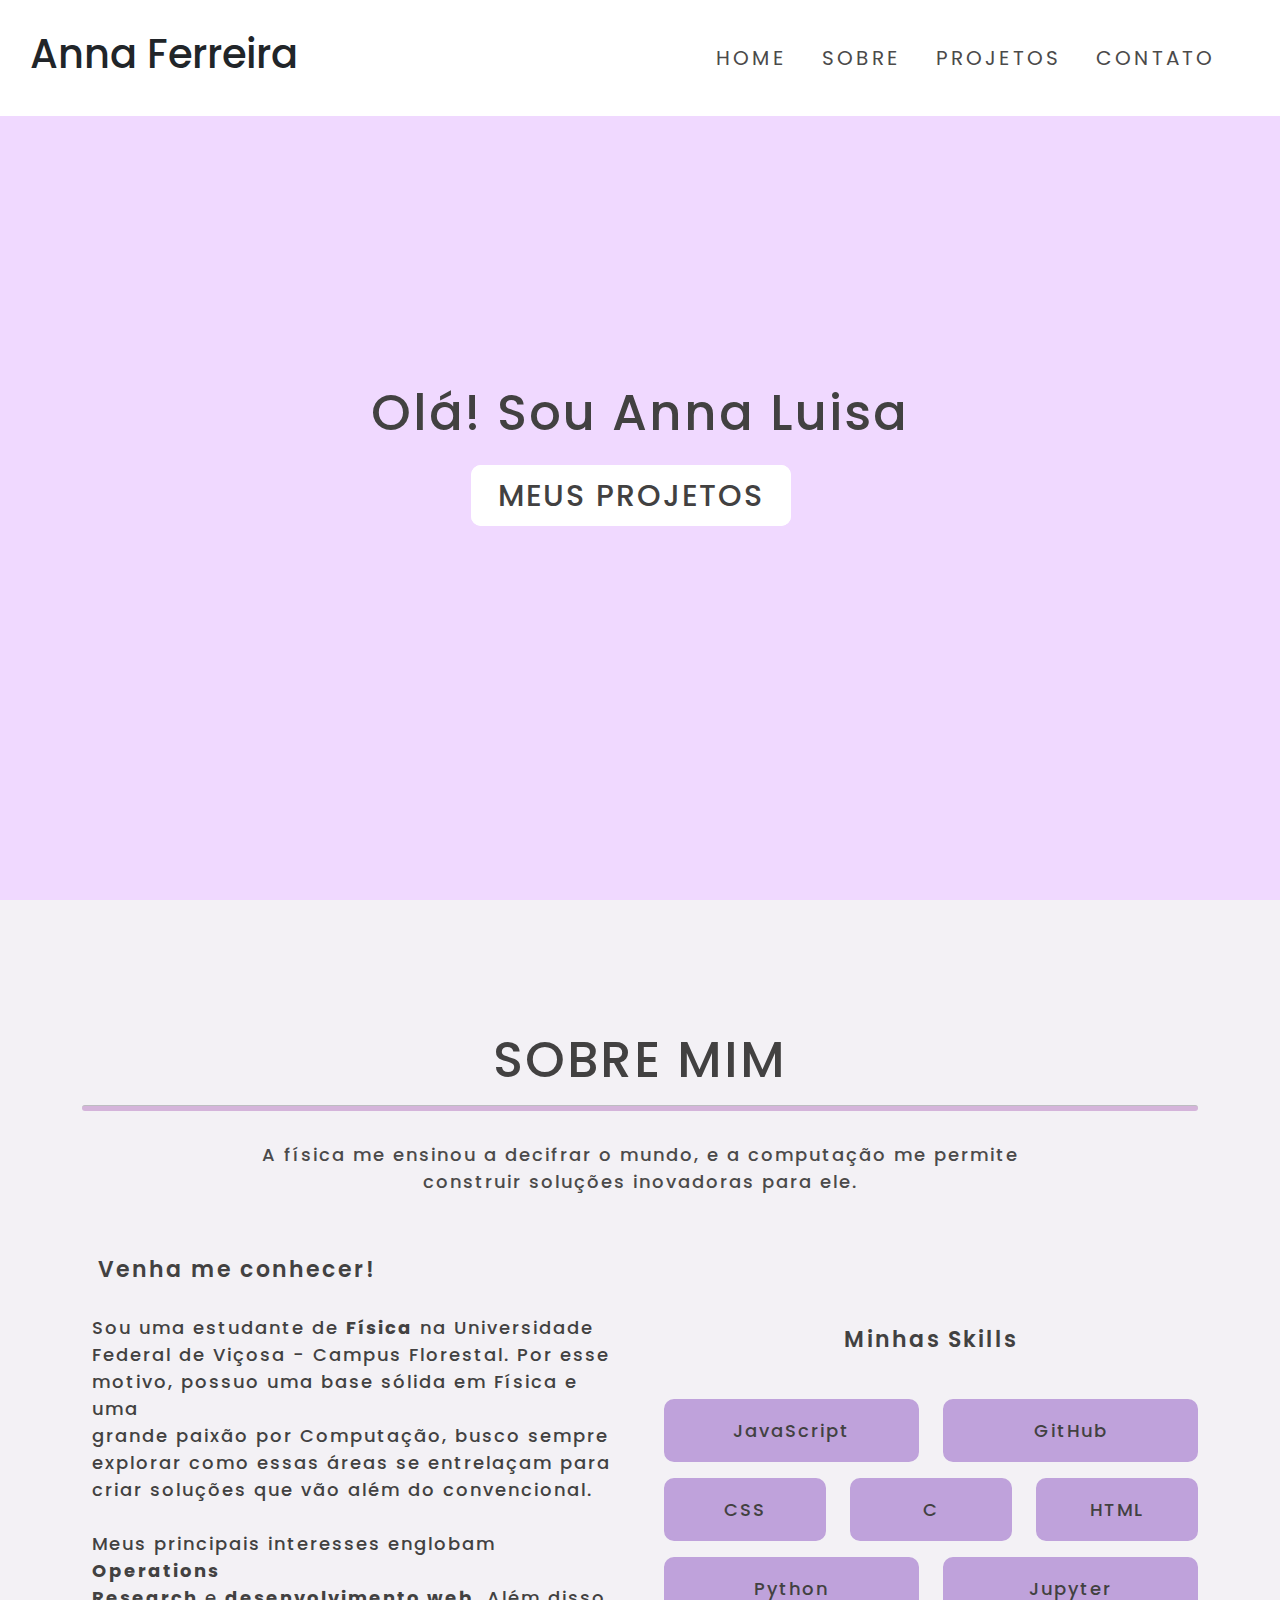
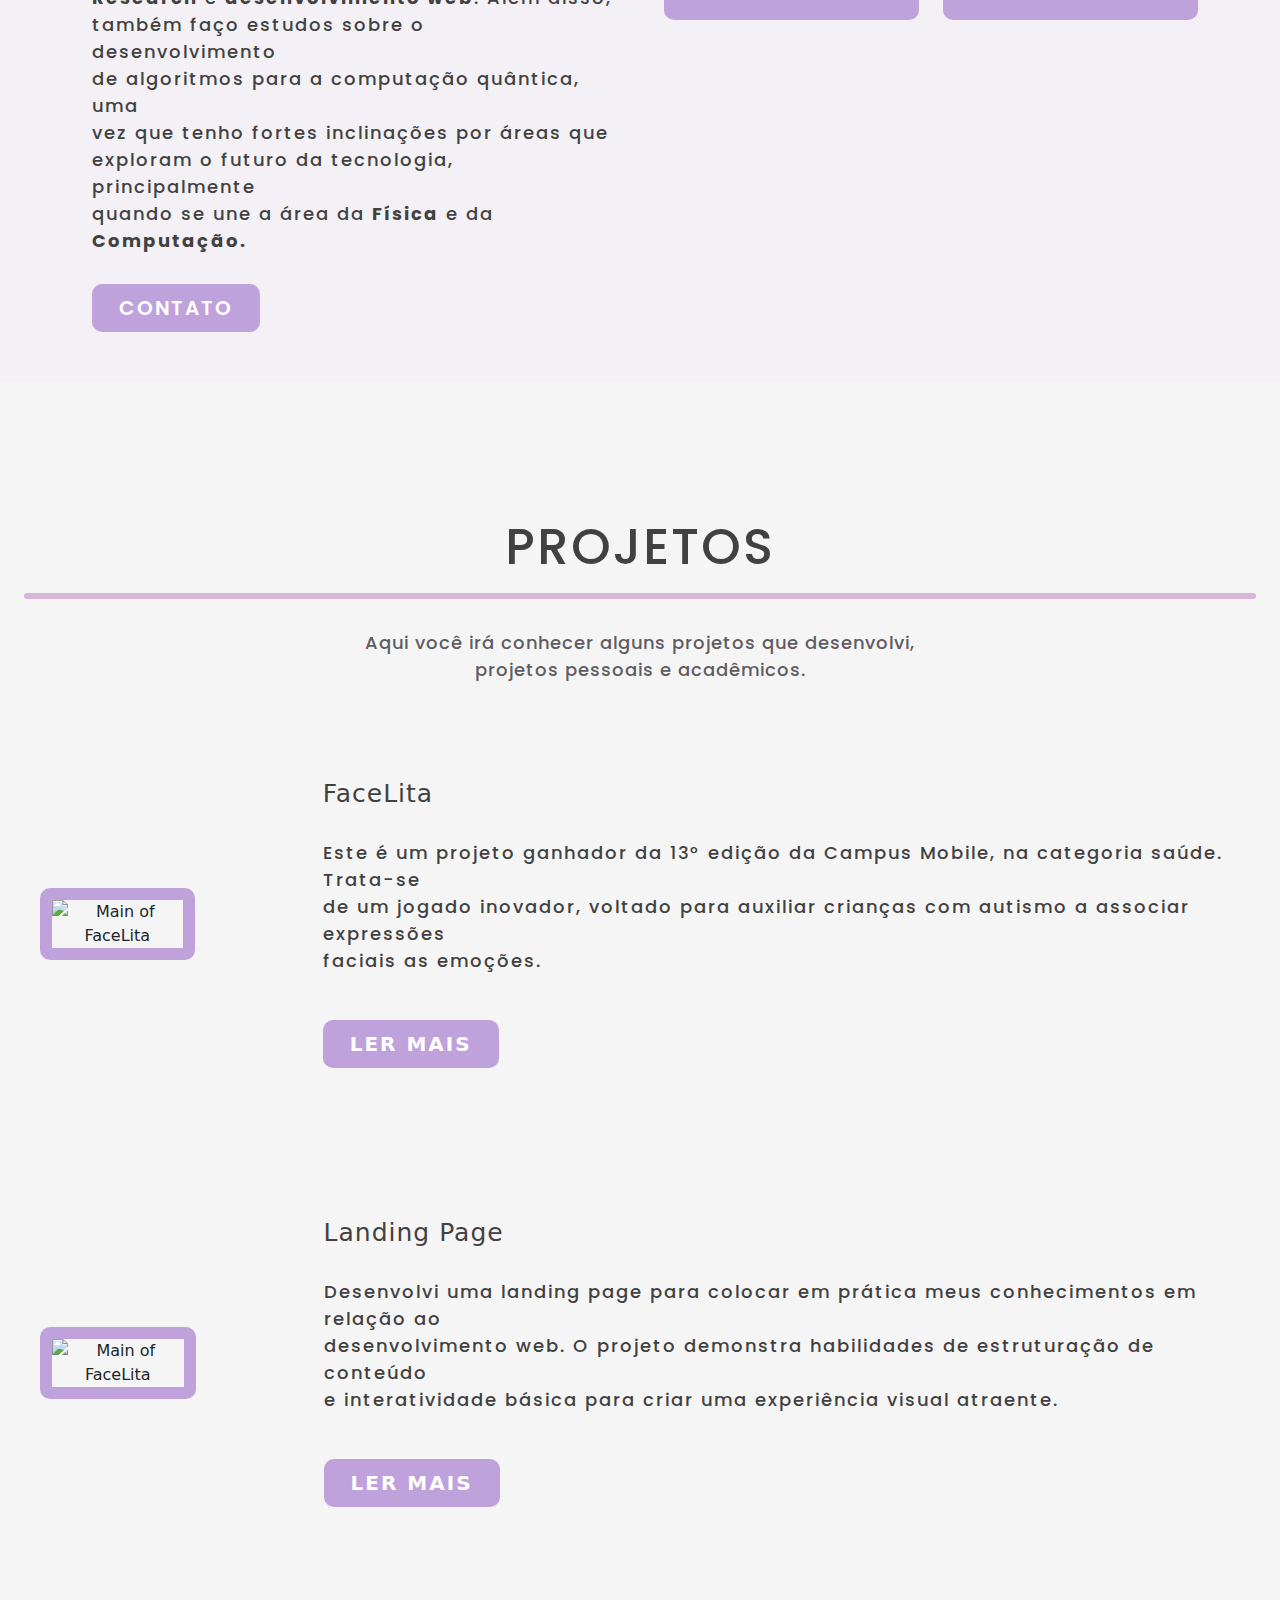
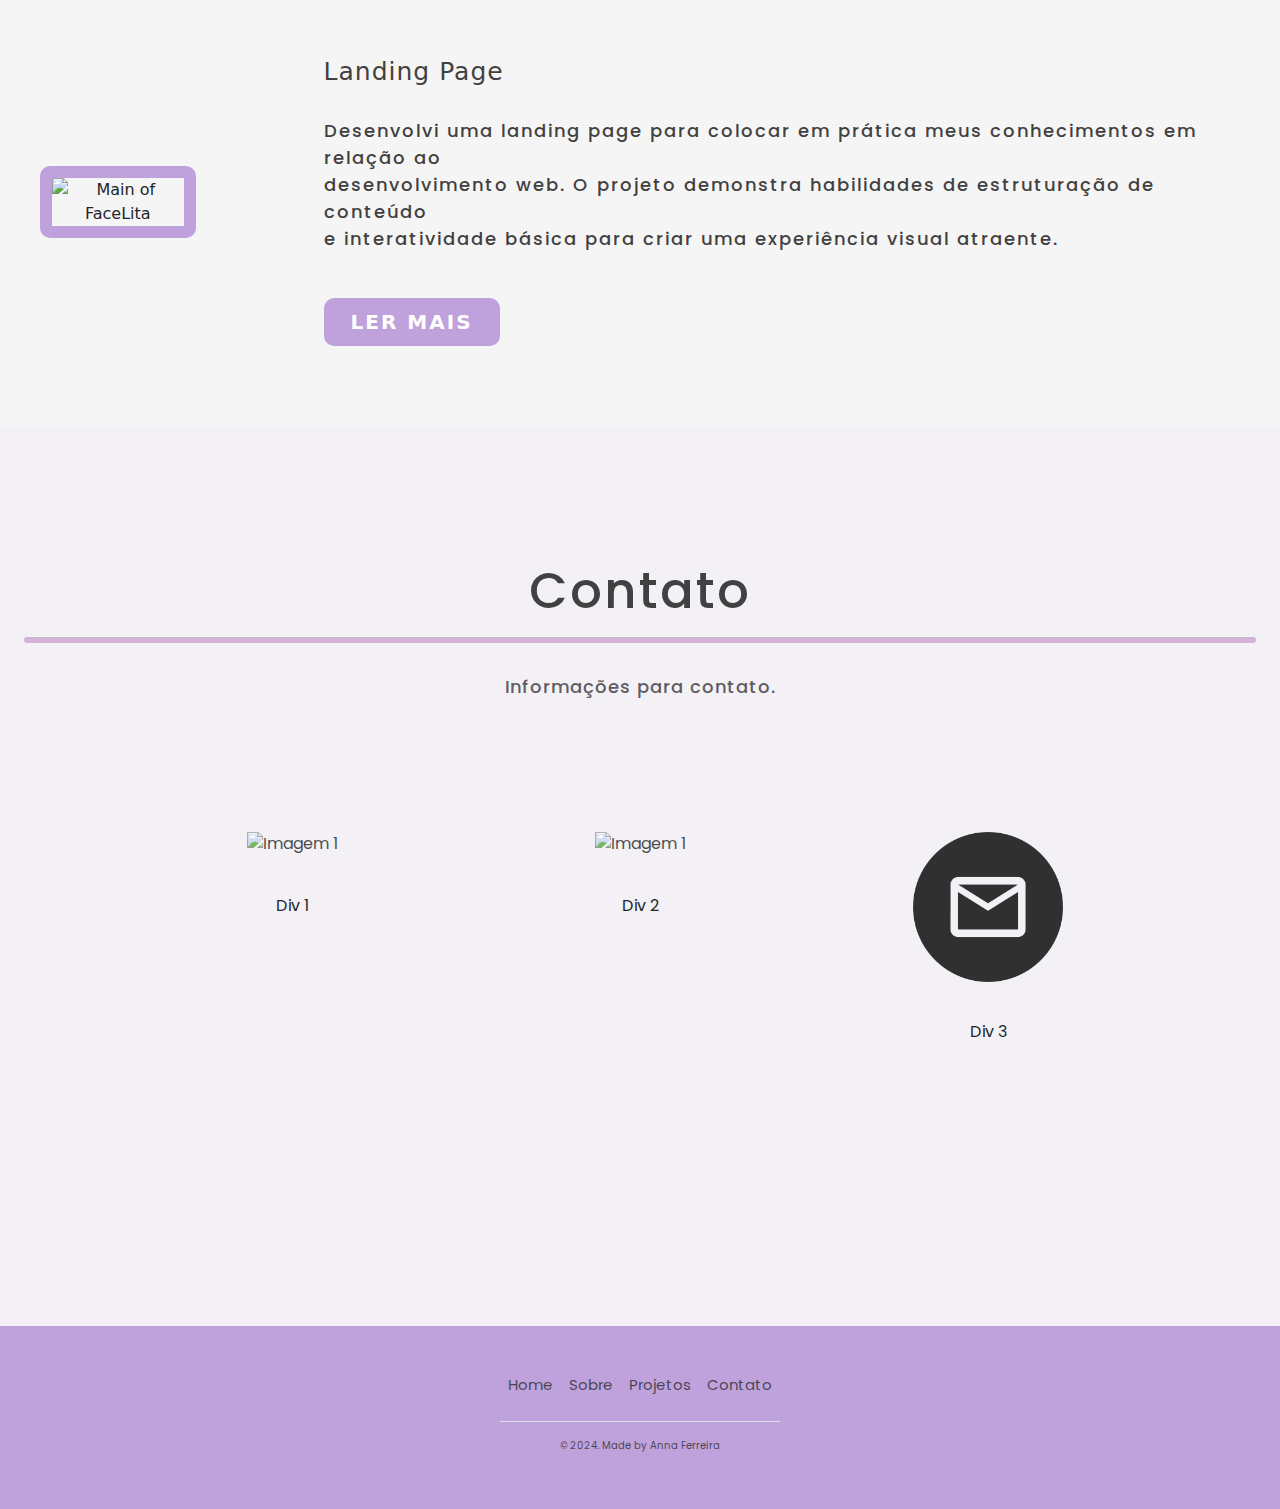
==== commit 83e6050b: "Update index.html" ====
--- a/src/index.html
+++ b/src/index.html
@@ -193,14 +193,12 @@
             <img id="whatsapp" src="./images/media/whatsapp.256x256.png" class="img-fluid" alt="Imagem 1">
             <p class="mt-2">Div 1</p>
         </div>
-
-        <!-- Second Div -->
+        <!-- Address Div -->
         <div class="col-md-3 text-center p-3">
             <img id="address" src="./images/media/alternate-map-marked.256x228.png" class="img-fluid" alt="Imagem 1">
             <p id="text-address" class="mt-2">Div 2</p>
         </div>
-
-        <!-- Third Div -->
+        <!-- E-mail Div -->
         <div class="col-md-3 text-center p-3">
             <img id="e-mail" src="./images/media/email-circle-fill.512x512.png" class="img-fluid" alt="Imagem 1">
             <p class="mt-2">Div 3</p>
@@ -225,8 +223,7 @@
 <!-- Hidden Div - FaceLita -->
 <div id="popupProject1" class="hidden popup">
     <h2>Mais sobre a Landing Page</h2>
-    <p>Aqui você pode descrever os detalhes do projeto, como os desafios enfrentados, as ferramentas utilizadas e
-        qualquer outra informação relevante.</p>
+    <p>Precisa escrever alguma coisa.</p>
     <button class="close" data-target="popupProject1">Fechar</button>
 </div>
 <!-- Hidden Div - Landing Page -->
--- a/src/css/style.css
+++ b/src/css/style.css
@@ -188,7 +188,7 @@
 
 #about {
     background-color: #F3F1F5;
-    height: 130vh;
+    min-height: 100vh;
     width: 100vw;
     padding-top: 130px;
     justify-content: flex-start;
@@ -279,16 +279,11 @@
     border: #BFA2DB solid 2px;
     background-color: #BFA2DB;
     border-radius: 10px;
-    padding: 9px 28px;
+    padding: 7px 30px;
     cursor: pointer;
 }
 
 /* Skills formatting */
-
-#skills-container {
-    display: flex;
-    justify-content: center;
-}
 
 #about-skills h3 {
     font-size: 22px;
@@ -300,7 +295,7 @@
     text-align: center;
 }
 
-#about-skills .skill {
+#skills-container .p-3 {
     font-size: 18px;
     font-weight: 500;
     color: #424141;
@@ -308,68 +303,15 @@
     border: #BFA2DB solid 2px;
     border-radius: 10px;
     background-color: #BFA2DB;
-}
-
-#about-skills .skill-n {
-    font-size: 18px;
-    font-weight: 500;
-    color: #424141;
-    letter-spacing: 2px;
-    border: #BFA2DB solid 2px;
-    border-radius: 10px;
-    background-color: #BFA2DB;
-}
-
-
-#about-skills .skill-j {
-    box-sizing: border-box;
-    display: flex;
-    justify-content: center;
-    align-items: center;
-    font-size: 18px;
-    font-weight: 500;
-    color: #424141;
-    letter-spacing: 2px;
-    border: #BFA2DB solid 2px;
-    border-radius: 10px;
-    background-color: #BFA2DB;
-    text-align: center;
-    width: 130%;
-    transform: translateX(-20px);
-}
-
-#about-skills .skill-c {
-    font-size: 18px;
-    font-weight: 500;
-    color: #424141;
-    letter-spacing: 2px;
-    border: #BFA2DB solid 2px;
-    border-radius: 10px;
-    background-color: #BFA2DB;
-    text-align: center;
-    width: 100%;
-    transform: translateX(15px);
-}
-
-#about-skills .skill-css {
-    font-size: 18px;
-    font-weight: 500;
-    color: #424141;
-    letter-spacing: 2px;
-    border: #BFA2DB solid 2px;
-    border-radius: 10px;
-    background-color: #BFA2DB;
-    text-align: center;
-    width: 100%;
-    transform: translateX(-20px);
+    text-align: center;
 }
 
 /* PROJECT FORMATTING */
 
-.projects-section {
-    display: flex;
-    background-color: #f2ecf8;
-    height: 100vh;
+#projects {
+    display: flex;
+    background-color: #F6F5F5;
+    min-height: auto;
     width: 100vw;
     justify-content: flex-start;
     align-items: center;
@@ -383,6 +325,12 @@
     margin: 0 auto;
 }
 
+#project-1 {
+    max-width: 1200px;
+    margin-top: 80px;
+}
+
+/* PROJECT text formatting */
 .projects-section h2 {
     font-size: 50px;
     font-family: "Poppins", sans-serif;
@@ -403,7 +351,7 @@
 }
 
 .projects-section p {
-    font-size: 20px;
+    font-size: 18px;
     font-family: "Poppins", sans-serif;
     font-weight: 500;
     color: #5f5c62;
@@ -412,12 +360,93 @@
     margin-top: 30px;
 }
 
+#project-1 img {
+    width: 1000px;
+    height: auto;
+    border: #BFA2DB solid 12px;
+    border-radius: 10px;
+}
+
+.project-description {
+    padding-left: 80px;
+    text-align: left;
+}
+
+.project-description h3 {
+    text-align: left;
+    font-size: 25px;
+    font-weight: 500;
+    color: #424141;
+    letter-spacing: 1px;
+}
+
+.project-description p {
+    text-align: left;
+    font-size: 18px;
+    font-weight: 500;
+    color: #424141;
+    letter-spacing: 2px;
+}
+
+.read-more {
+    letter-spacing: 2px;
+    line-height: 1.5;
+    font-weight: 600;
+    color: white;
+    margin-top: 30px;
+    border: #BFA2DB solid 2px;
+    background-color: #BFA2DB;
+    border-radius: 10px;
+    padding: 7px 25px;
+    transition: all 0.2s ease-in-out;
+    font-size: 20px;
+}
+
+.project-description button:hover {
+    color: white;
+    font-size: 20px;
+    border: #BFA2DB solid 2px;
+    background-color: #BFA2DB;
+    border-radius: 10px;
+    padding: 7px 30px;
+}
+
+/* PROJECT 2 */
+
+#project-2 {
+    max-width: 1200px;
+    margin-top: 150px;
+}
+
+#project-2 img {
+    width: 1010px;
+    height: auto;
+    border: #BFA2DB solid 12px;
+    border-radius: 10px;
+}
+
+/* PROJECT 2 */
+
+#project-3 {
+    max-width: 1200px;
+    margin-top: 150px;
+    margin-bottom: 80px;
+}
+
+#project-3 img {
+    width: 1010px;
+    height: auto;
+    border: #BFA2DB solid 12px;
+    border-radius: 10px;
+}
+
+
 /* CONTACT FORMATTING */
 
 .contact-section {
     display: flex;
     background-color: #F3F1F5;
-    height: 100vh;
+    min-height: 100vh;
     width: 100vw;
     justify-content: flex-start;
     align-items: center;
@@ -425,7 +454,72 @@
     flex-direction: column;
 }
 
-/* FOOTER FORMATTING */
+.contact-section_container {
+    width: 100%;
+    max-width: 1300px;
+    margin: 0 auto;
+}
+
+/* Contact text formatting */
+.contact-section_container h2 {
+    font-size: 50px;
+    font-family: "Poppins", sans-serif;
+    margin-top: 35px;
+    margin-bottom: 10px;
+    font-weight: 500;
+    color: #424141;
+    letter-spacing: 2px;
+    text-align: center;
+}
+
+.contact-section_container hr {
+    width: 100%;
+    height: 2px;
+    background-color: purple;
+    padding-top: 5px;
+    border-radius: 10px;
+}
+
+.contact-section_container p {
+    font-size: 18px;
+    font-family: "Poppins", sans-serif;
+    font-weight: 500;
+    color: #5f5c62;
+    letter-spacing: 1px;
+    text-align: center;
+    margin-top: 30px;
+}
+
+#contact-container {
+    margin-top: 100px;
+    font-family: "Poppins", sans-serif;
+}
+
+.contact-section .col-md-3 {
+    min-width: 300px;
+    min-height: 250px;
+}
+
+#whatsapp, #e-mail {
+    width: 150px;
+    height: auto;
+    opacity: 0.8;
+    margin-bottom: 30px;
+}
+
+#address {
+    width: auto;
+    height: 150px;
+    opacity: 0.8;
+    margin-bottom: 30px;
+}
+
+
+
+
+
+
+    /* FOOTER FORMATTING */
 .container-footer {
     font-family: "Poppins", sans-serif;
     color: #424141;
@@ -439,4 +533,26 @@
 
 .container-footer p {
     font-size: 10px;
-}+}
+
+
+
+
+
+/* HIDEN DIV */
+
+.popup {
+    position: fixed;
+    top: 50%;
+    left: 50%;
+    width: 100%;
+    height: 100%;
+    transform: translate(-50%, -50%);
+    background-color: #F3F1F5;
+    padding: 200px;
+    border-radius: 8px;
+    box-shadow: 0 4px 8px rgba(0, 0, 0, 0.2);
+    z-index: 1000;
+    max-width: 100%;
+    text-align: center;
+}
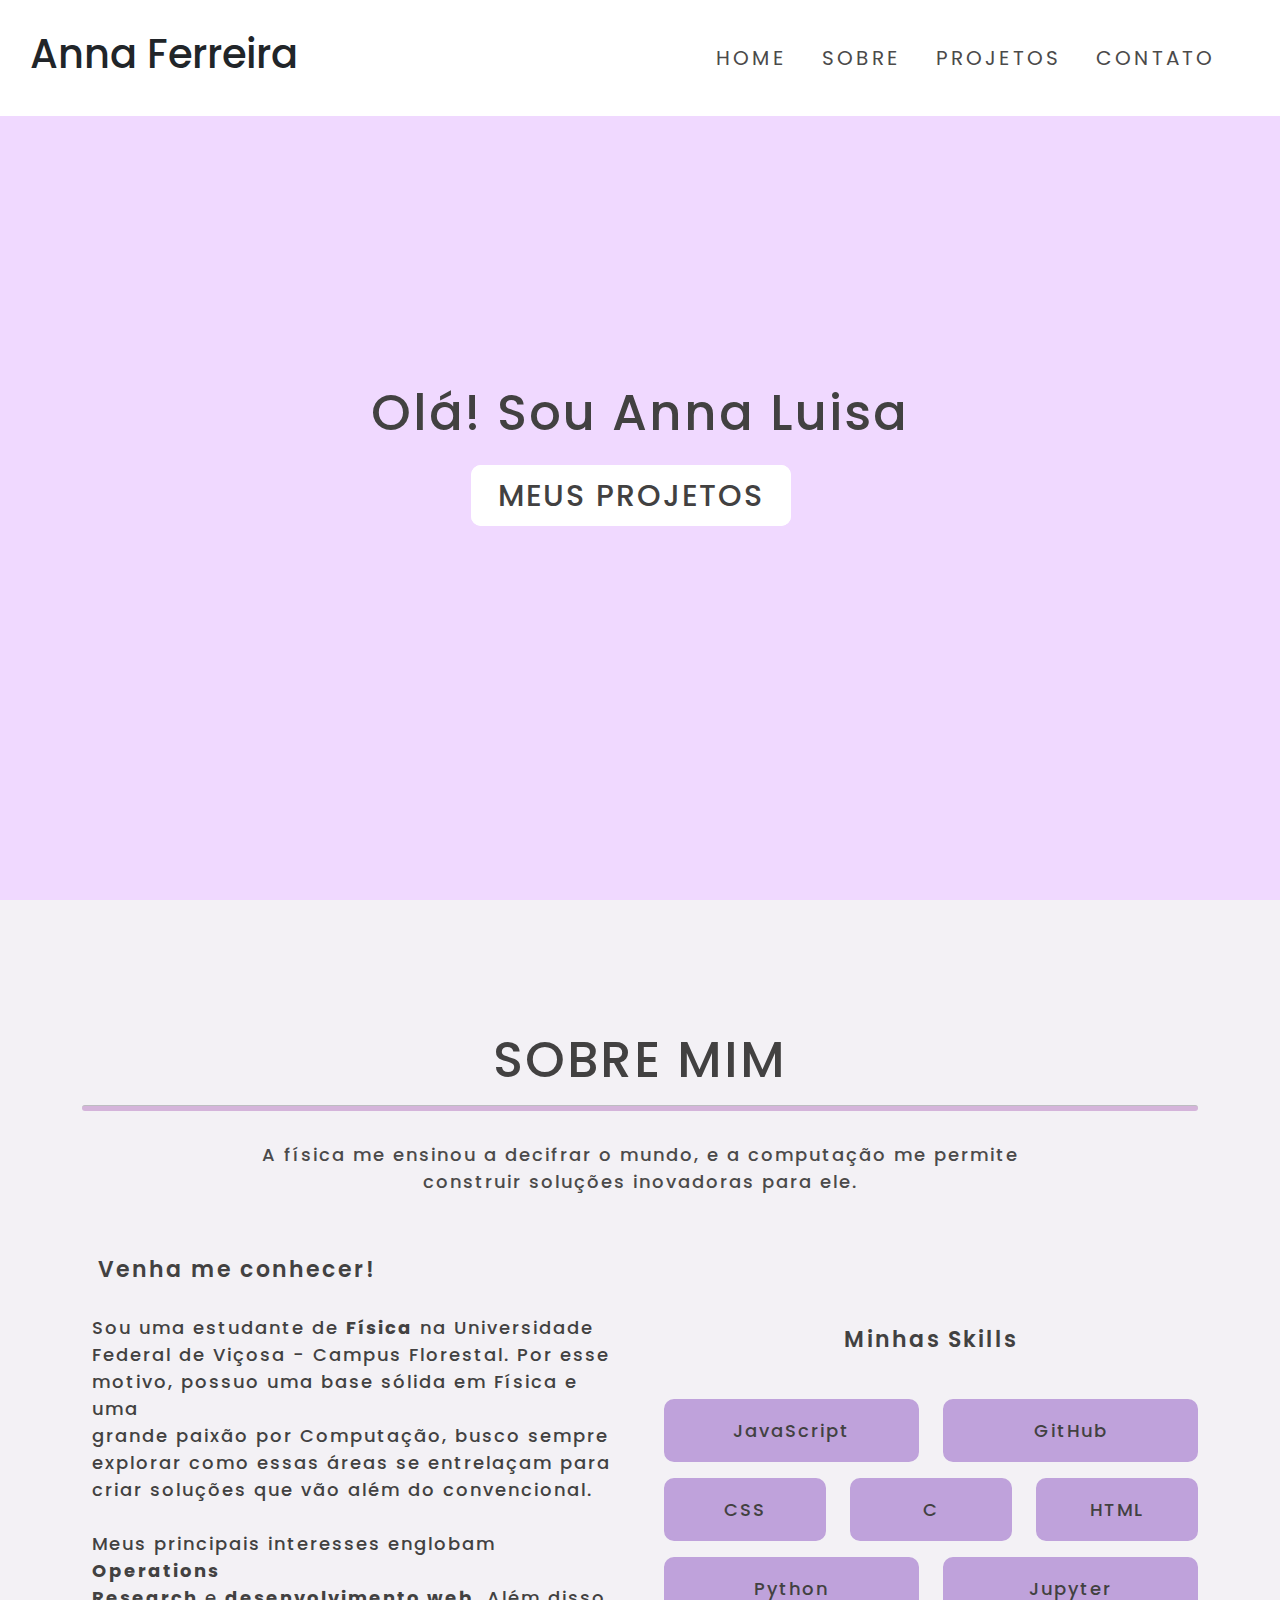
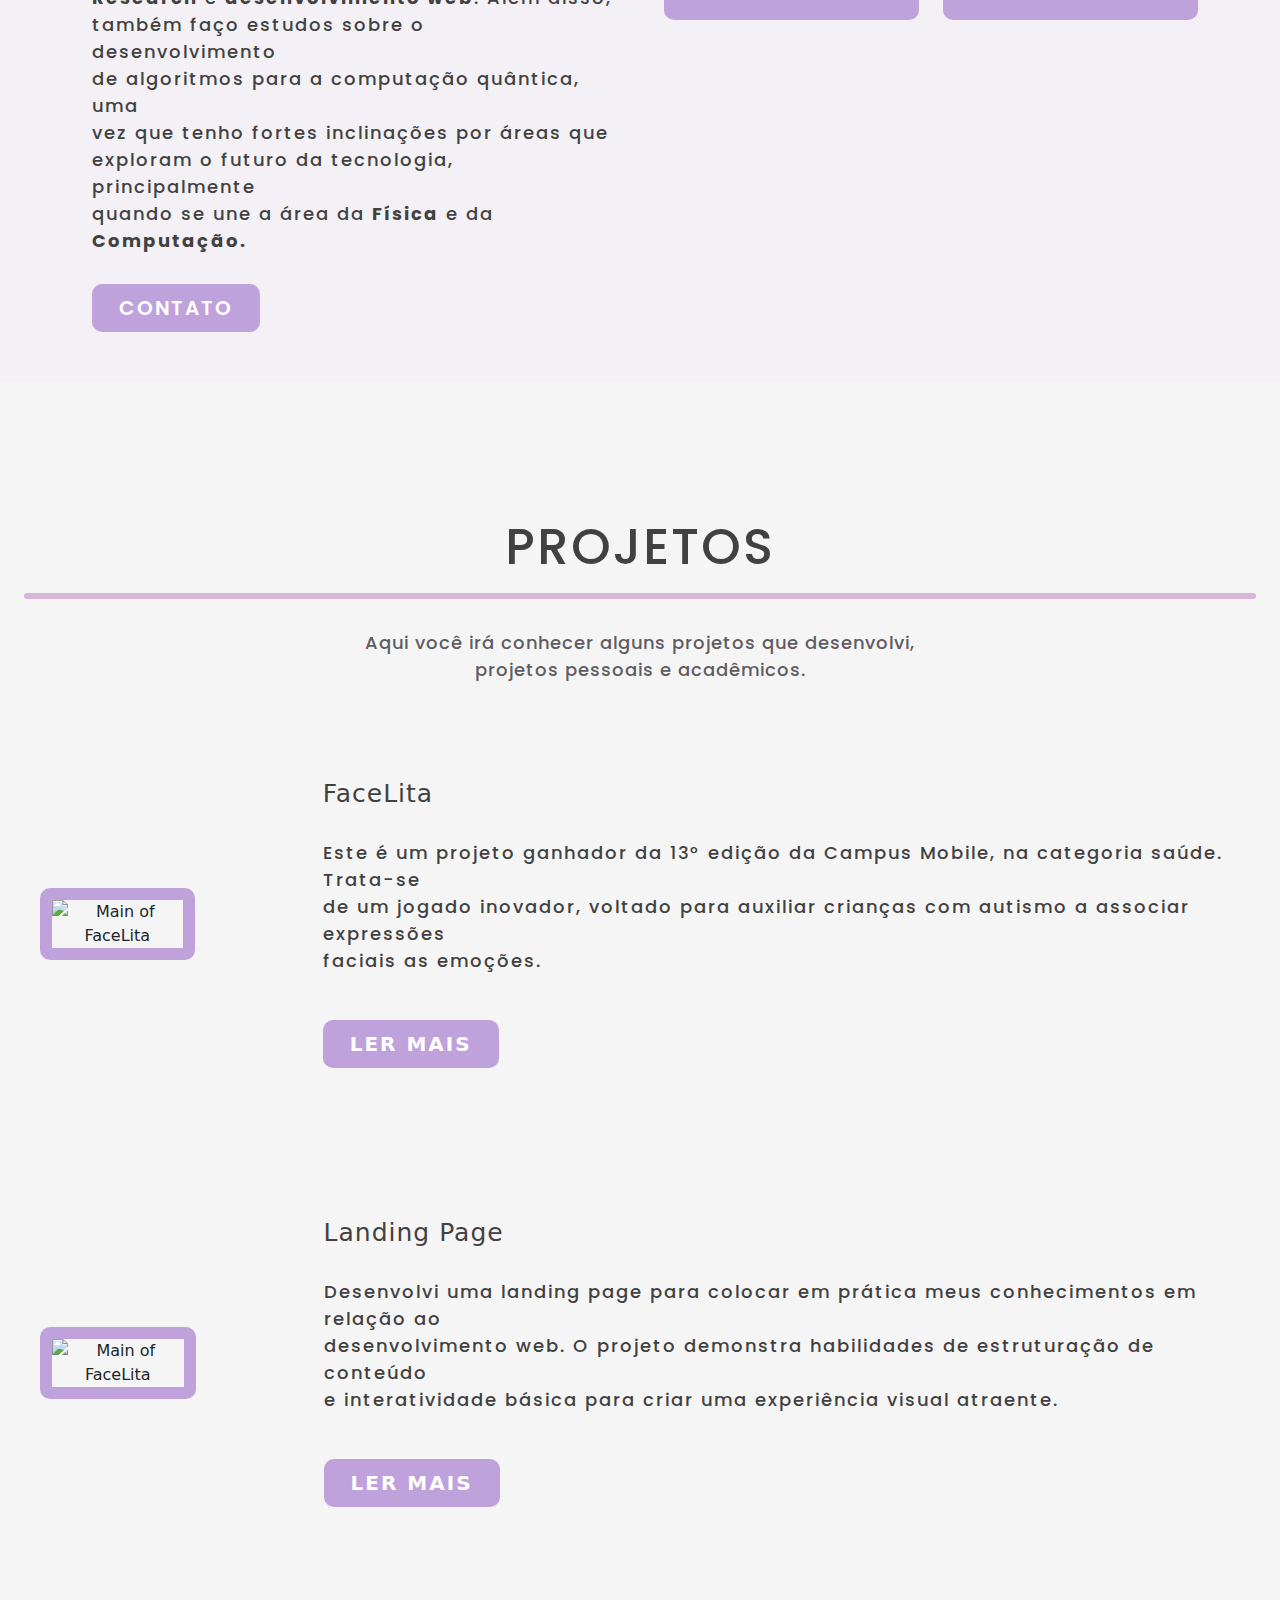
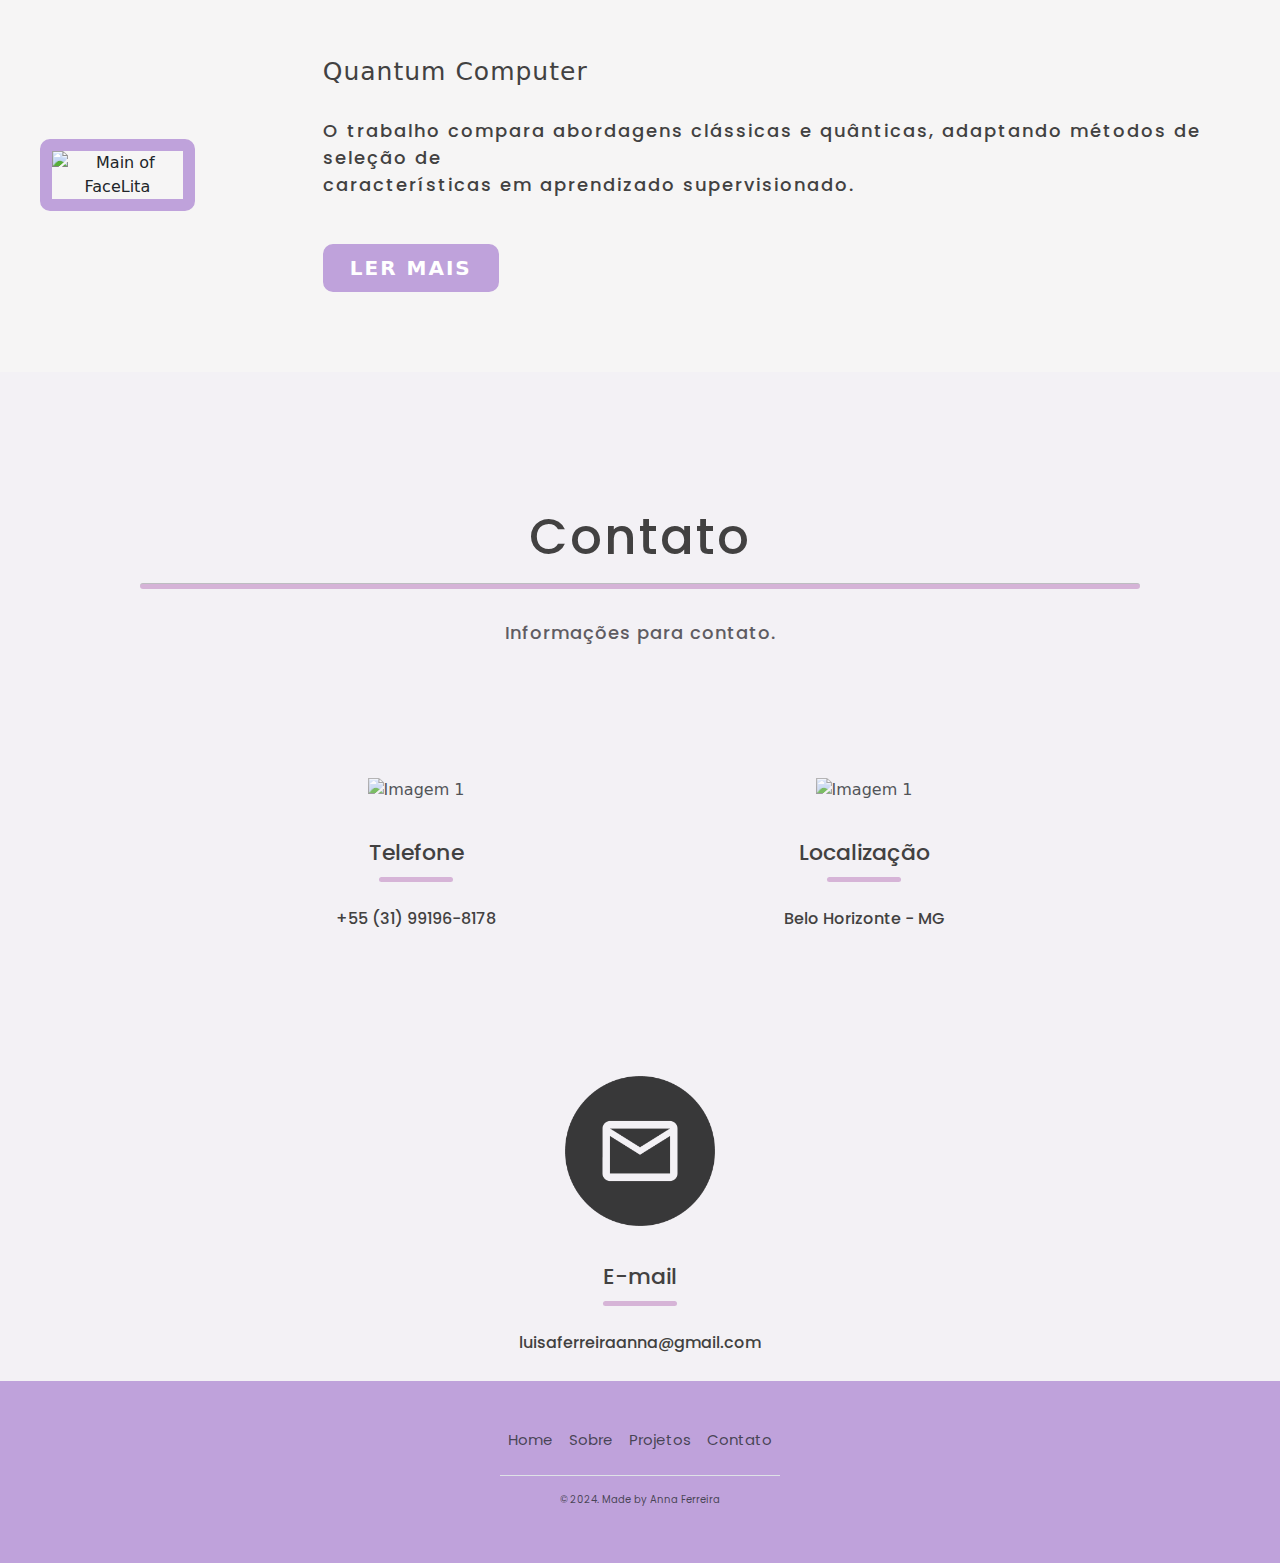
==== commit 2ffb6f2c: "Update index.html" ====
--- a/src/index.html
+++ b/src/index.html
@@ -116,8 +116,6 @@
         </div>
     </div>
 </section>
-
-
 <section id="projects" class="px-4 text-center projects-section">
     <div class="projects-section_container">
         <h2>PROJETOS</h2>
@@ -141,7 +139,6 @@
             <button id="read-more-facelita" class="read-more" data-target="popupProject1">LER MAIS</button>
         </div>
     </div>
-
     <!-- Landing Page -->
     <div class="d-flex justify-content-center align-items-center gap-5" id="project-2">
         <!-- Image project -->
@@ -158,7 +155,6 @@
             <button id="read-more-landing" class="read-more" data-target="popupProject2">LER MAIS</button>
         </div>
     </div>
-
     <!-- Quantum Project -->
     <div class="d-flex justify-content-center align-items-center gap-5" id="project-3">
         <!-- Image project -->
@@ -167,48 +163,44 @@
         </div>
         <!-- Text Project -->
         <div class="project-description">
-            <h3>Landing Page</h3>
-            <p>Desenvolvi uma landing page para colocar em prática meus conhecimentos em relação ao<br>
-                desenvolvimento web. O projeto demonstra habilidades de estruturação de conteúdo <br>
-                e interatividade básica para criar uma experiência visual atraente.<br>
+            <h3>Quantum Computer</h3>
+            <p>O trabalho compara abordagens clássicas e quânticas, adaptando métodos de seleção de<br>
+                características em aprendizado supervisionado.<br>
             </p>
             <button id="read-more-quantum" class="read-more" data-target="popupProject3">LER MAIS</button>
         </div>
     </div>
-
-
-</section>
-
-
+</section>
 <section id="contact" class="contact-section px-4 text-center">
     <div class="contact-section_container">
         <h2>Contato</h2>
         <hr>
         <p>Informações para contato.</p>
     </div>
-
     <div id="contact-container" class="row justify-content-center gap-5">
         <!-- WhatsApp Div -->
         <div class="col-md-3 text-center p-3">
             <img id="whatsapp" src="./images/media/whatsapp.256x256.png" class="img-fluid" alt="Imagem 1">
-            <p class="mt-2">Div 1</p>
+            <h4 class="mt-2">Telefone</h4>
+            <hr>
+            <p>+55 (31) 99196-8178</p>
         </div>
         <!-- Address Div -->
         <div class="col-md-3 text-center p-3">
             <img id="address" src="./images/media/alternate-map-marked.256x228.png" class="img-fluid" alt="Imagem 1">
-            <p id="text-address" class="mt-2">Div 2</p>
+            <h4 id="text-address" class="mt-2">Localização</h4>
+            <hr>
+            <p>Belo Horizonte - MG</p>
         </div>
         <!-- E-mail Div -->
         <div class="col-md-3 text-center p-3">
             <img id="e-mail" src="./images/media/email-circle-fill.512x512.png" class="img-fluid" alt="Imagem 1">
-            <p class="mt-2">Div 3</p>
-        </div>
-    </div>
-
-
-</section>
-
-
+            <h4 class="mt-2">E-mail</h4>
+            <hr>
+            <p>luisaferreiraanna@gmail.com</p>
+        </div>
+    </div>
+</section>
 <div class="container-footer">
     <footer class="py-3 my-4">
         <ul class="nav justify-content-center border-bottom pb-3 mb-3">
@@ -220,16 +212,29 @@
         <p class="text-center text-body-secondary">&copy; 2024. Made by Anna Ferreira</p>
     </footer>
 </div>
+
+
+
 <!-- Hidden Div - FaceLita -->
 <div id="popupProject1" class="hidden popup">
-    <h2>Mais sobre a Landing Page</h2>
-    <p>Precisa escrever alguma coisa.</p>
+    <div class="title-facelita">
+        <h2>FACELITA</h2>
+        <hr>
+        <p>Projeto vencendor da 12ª Edição do programa Campus Mobile, na categoria saúde.</p>
+        <a href="https://www.institutoclaro.org.br/nossas-novidades/confira-os-vencedores-da-12a-edicao-do-campus-mobile/#:~:text=Os%20vencedores%20da%2012%C2%AA%20edi%C3%A7%C3%A3o%20viajar%C3%A3o%20a%20S%C3%A3o%20Francisco%20e,participar%20de%20palestras%20e%20workshops."
+           target="_blank">LER MAIS</a>
+    </div>
+    <div class="video-facelita">
+        <img src="#" class="img-fluid rounded shadow" alt="Video promocional do FAceLita">
+    </div>
     <button class="close" data-target="popupProject1">Fechar</button>
 </div>
 <!-- Hidden Div - Landing Page -->
 <div id="popupProject2" class="hidden popup">
-    <h2>Mais sobre o Projeto 2</h2>
-    <p>Detalhes sobre o projeto 2.</p>
+    <div class="landing-page-title">
+        <h2>Landing Page</h2>
+        <p>Detalhes sobre o projeto 2.</p>
+    </div>
     <button class="close" data-target="popupProject2">Fechar</button>
 </div>
 <!-- Hidden Div - Quantum -->
@@ -238,7 +243,6 @@
     <p>Detalhes sobre o projeto 2.</p>
     <button class="close" data-target="popupProject3">Fechar</button>
 </div>
-
 <script src="./script.js" defer></script>
 </body>
 </html>--- a/src/css/style.css
+++ b/src/css/style.css
@@ -446,7 +446,7 @@
 .contact-section {
     display: flex;
     background-color: #F3F1F5;
-    min-height: 100vh;
+    min-height: 85%;
     width: 100vw;
     justify-content: flex-start;
     align-items: center;
@@ -456,7 +456,7 @@
 
 .contact-section_container {
     width: 100%;
-    max-width: 1300px;
+    max-width: 1000px;
     margin: 0 auto;
 }
 
@@ -492,27 +492,57 @@
 
 #contact-container {
     margin-top: 100px;
-    font-family: "Poppins", sans-serif;
+    display: flex;
+}
+
+#contact-container h4 {
+    font-size: 22px;
+    font-family: "Poppins", sans-serif;
+    margin-top: 35px;
+    margin-bottom: 10px;
+    font-weight: 500;
+    color: #424141;
+}
+
+#contact-container hr {
+    height: 1px;
+    background-color: purple;
+    padding-top: 5px;
+    border: none;
+    border-radius: 10px;
+    width: 20%;
+    margin: auto;
+}
+
+#contact-container p {
+    font-size: 16px;
+    font-family: "Poppins", sans-serif;
+    margin-top: 25px;
+    margin-bottom: 10px;
+    font-weight: 500;
+    color: #424141;
 }
 
 .contact-section .col-md-3 {
-    min-width: 300px;
+    min-width: 400px;
     min-height: 250px;
 }
 
 #whatsapp, #e-mail {
     width: 150px;
     height: auto;
-    opacity: 0.8;
+    opacity: 0.77;
     margin-bottom: 30px;
 }
 
 #address {
     width: auto;
     height: 150px;
-    opacity: 0.8;
+    opacity: 0.77;
     margin-bottom: 30px;
 }
+
+
 
 
 
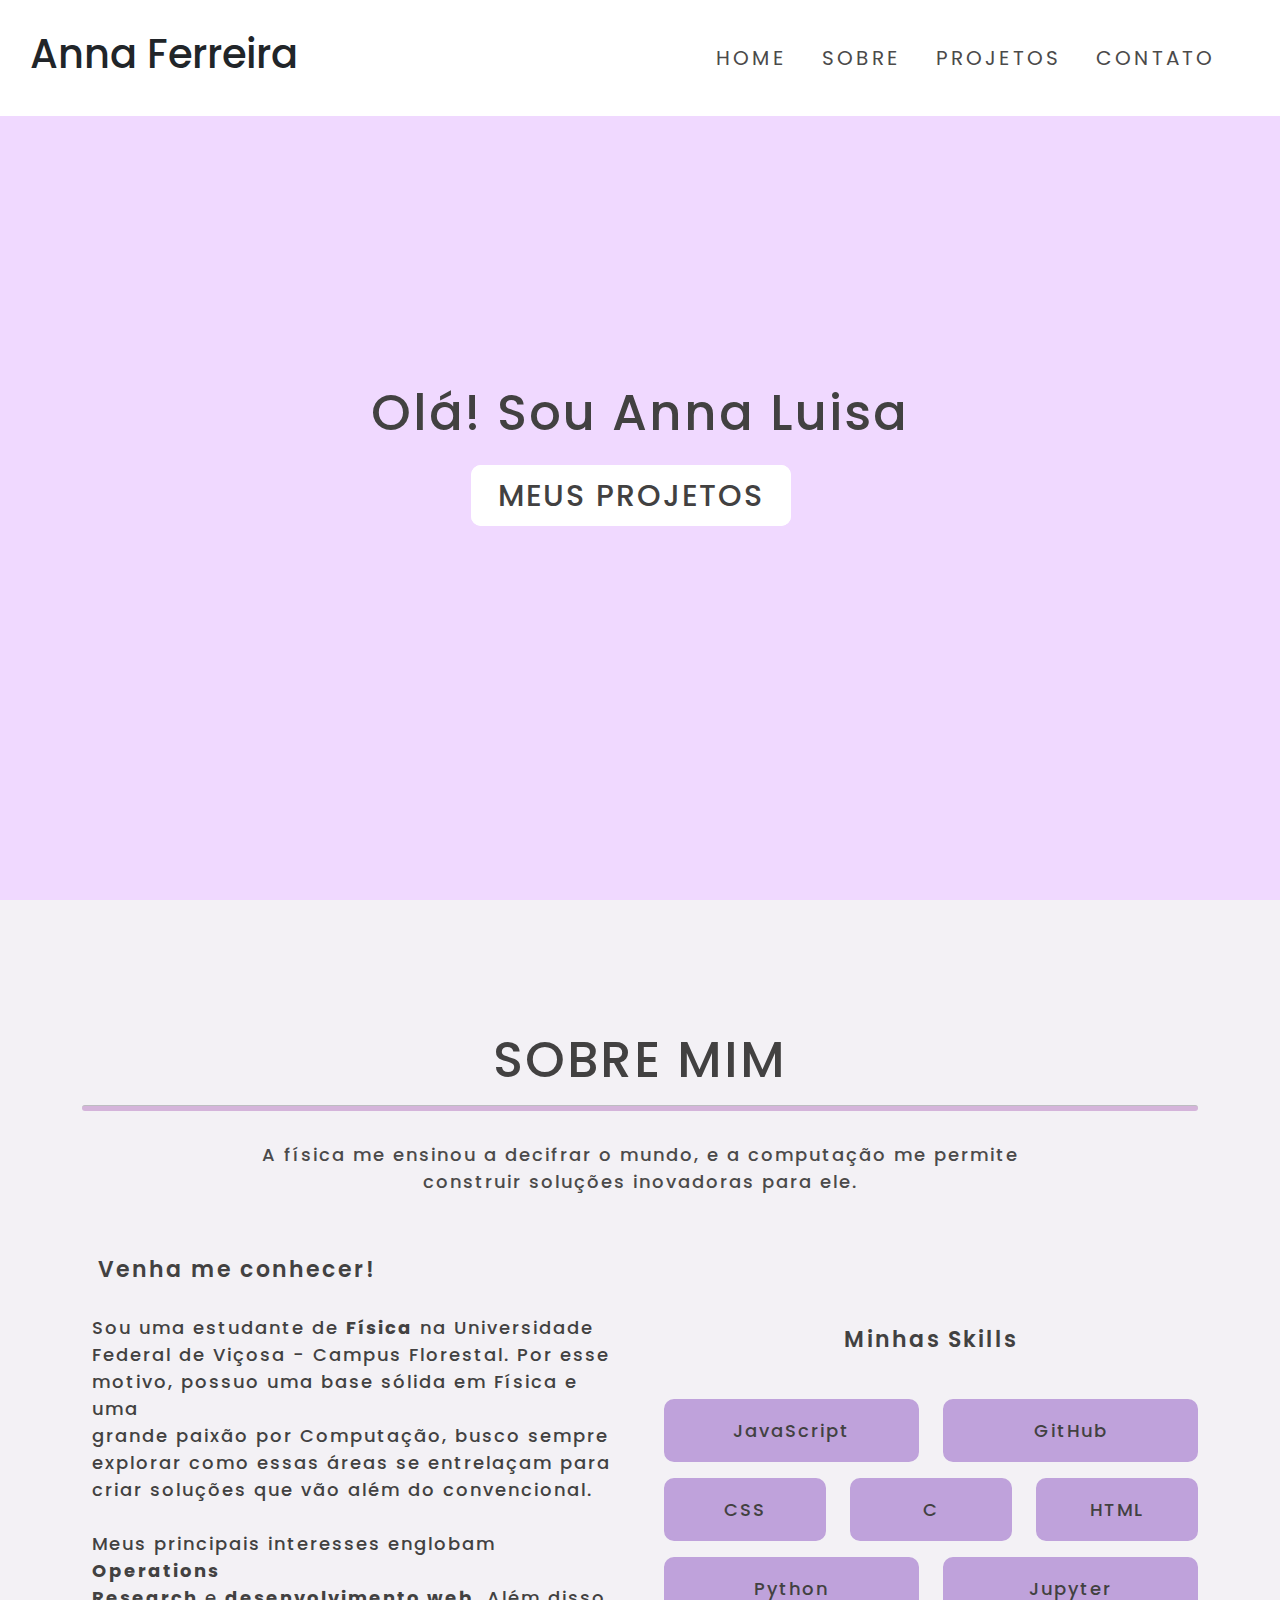
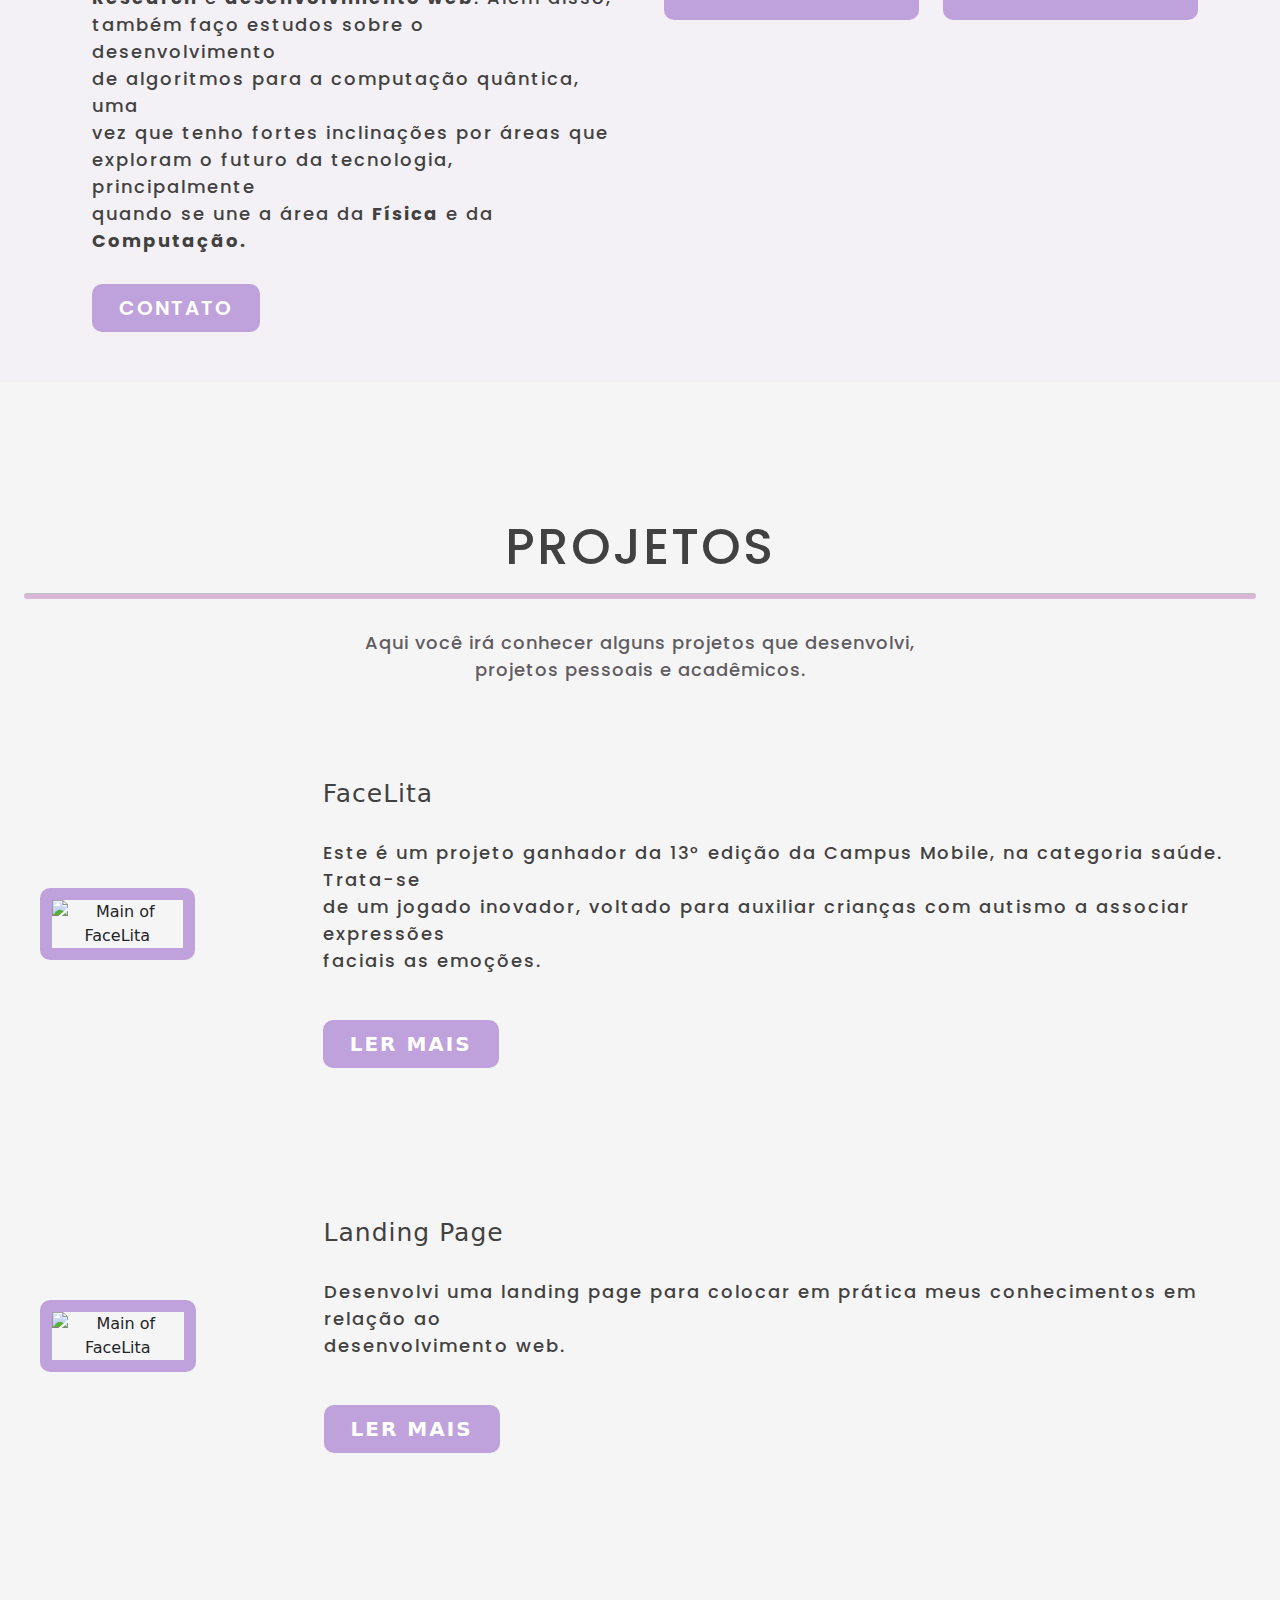
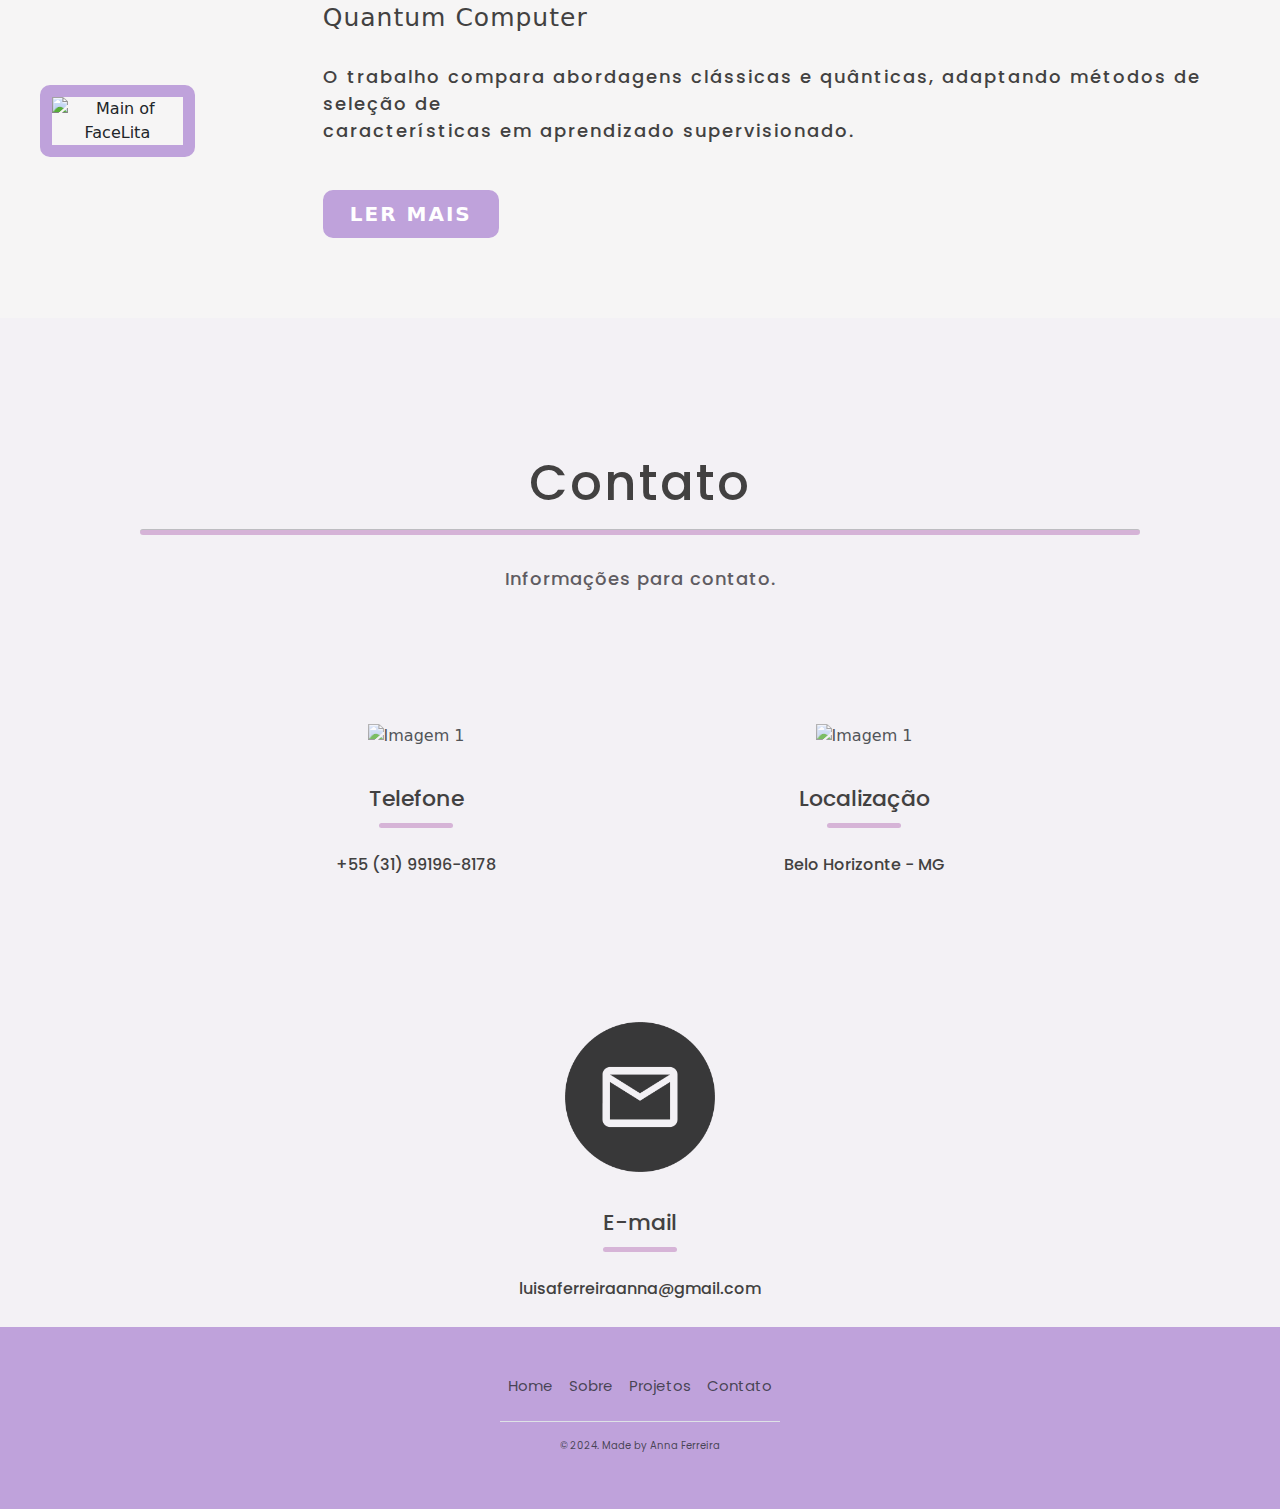
==== commit 19c628cb: "Update index.html" ====
--- a/src/index.html
+++ b/src/index.html
@@ -149,8 +149,7 @@
         <div class="project-description">
             <h3>Landing Page</h3>
             <p>Desenvolvi uma landing page para colocar em prática meus conhecimentos em relação ao<br>
-                desenvolvimento web. O projeto demonstra habilidades de estruturação de conteúdo <br>
-                e interatividade básica para criar uma experiência visual atraente.<br>
+                desenvolvimento web.<br>
             </p>
             <button id="read-more-landing" class="read-more" data-target="popupProject2">LER MAIS</button>
         </div>
@@ -213,8 +212,7 @@
     </footer>
 </div>
 
-
-
+<div id="overlay" class="hidden"></div>
 <!-- Hidden Div - FaceLita -->
 <div id="popupProject1" class="hidden popup">
     <div class="title-facelita">
@@ -222,11 +220,67 @@
         <hr>
         <p>Projeto vencendor da 12ª Edição do programa Campus Mobile, na categoria saúde.</p>
         <a href="https://www.institutoclaro.org.br/nossas-novidades/confira-os-vencedores-da-12a-edicao-do-campus-mobile/#:~:text=Os%20vencedores%20da%2012%C2%AA%20edi%C3%A7%C3%A3o%20viajar%C3%A3o%20a%20S%C3%A3o%20Francisco%20e,participar%20de%20palestras%20e%20workshops."
-           target="_blank">LER MAIS</a>
-    </div>
-    <div class="video-facelita">
-        <img src="#" class="img-fluid rounded shadow" alt="Video promocional do FAceLita">
-    </div>
+           target="_blank" class="read-more-facelita">LER MAIS</a>
+    </div>
+
+    <div class="container mt-5" id="video-facelita">
+        <div class="ratio ratio-16x9">
+            <video src="./images/projects_images/facelita_video.mp4" controls autoplay muted>
+            </video>
+        </div>
+    </div>
+
+    <div class="text-facelita">
+        <h3>Um pouco mais sobre o projeto</h3>
+        <br>
+        <p>Em março, participei com a minha equipe Leonardo Resende e Juan Avelar, da 12° edição da Campus
+            Mobile. Um projeto inovador que proporciona a oportunidade para estudantes e recém-graduados se imergirem no
+            ecossistema da tecnologia e empreendedorismo. Esta iniciativa é promovida pelo <a
+                href="https://www.institutoclaro.org.br/#">Instituto Claro Brasil</a>, em colaboração com o Laboratório
+            de Sistemas Integráveis da USP - Universidade de São Paulo (USP), com o suporte do beOn Claro.</p><br>
+        <p>Participamos com o nosso projeto, FaceLita, destacado como jogo inovador projetado para fornecer suporte às
+            crianças no espectro autista. O principal objetivo do jogo é auxiliar essas crianças no processo de
+            reconhecimento e associação de expressões faciais com diferentes emoções, transformando esse aprendizado em
+            uma jornada educativa e envolvente.</p><br>
+        <p>Ao adentrar cenários históricos interativos, os jogadores serão transportados por uma máquina do tempo,
+            desencadeando reações únicas dos personagens não jogáveis (NPCs). Essa ambientação lúdica proporcionará aos
+            usuários uma experiência imersiva, onde terão a oportunidade de aprender a relacionar sentimentos
+            específicos com diferentes expressões faciais.</p><br>
+        <p>Além disso, o jogo é direcionado aos responsáveis e profissionais da área de saúde mental, que desempenham
+            um papel crucial na introdução do jogo às crianças e na supervisão de seu uso. Os pais e profissionais podem
+            adquirir o aplicativo e utilizá-lo como uma ferramenta de intervenção para ajudar na identificação de
+            emoções e expressões faciais, apoiando assim o desenvolvimento e aprendizado dessas crianças.</p><br>
+        <p>Em maio, apresentamos nosso pitch para a banca de jurados e, com muita alegria, fomos declarados vencedores
+            da 12ª edição do Campus Mobile, na categoria Saúde. Como prêmio, apresentamos o FaceLita na <a
+                    href="https://www.plugandplaytechcenter.com/">Plug and Play</a> e visitamos diversas empresas de
+            tecnologia no Vale do Silício. PParticipar do Campus Mobile foi uma das experiências mais transformadoras
+            que já vivi, tanto no âmbito profissional quanto no pessoal. Foi uma jornada repleta de aprendizado, onde
+            formamos amizades valiosas e adquirimos conhecimentos essenciais para nosso desenvolvimento.</p><br>
+    </div>
+
+    <div class="tools-facelita">
+        <h4>Ferramentas Usadas</h4>
+        <br>
+        <div class="container text-center">
+            <div class="row">
+                <div class="col">
+                    <div class="p-1">Unity</div>
+                </div>
+                <div class="col">
+                    <div class="p-1">Figma</div>
+                </div>
+                <div class="col">
+                    <div class="p-1">C#</div>
+                </div>
+                <div class="col">
+                    <div class="p-1">GitHub</div>
+                </div>
+            </div>
+        </div>
+    </div>
+
+
+
     <button class="close" data-target="popupProject1">Fechar</button>
 </div>
 <!-- Hidden Div - Landing Page -->
--- a/src/css/style.css
+++ b/src/css/style.css
@@ -542,14 +542,7 @@
     margin-bottom: 30px;
 }
 
-
-
-
-
-
-
-
-    /* FOOTER FORMATTING */
+/* FOOTER FORMATTING */
 .container-footer {
     font-family: "Poppins", sans-serif;
     color: #424141;
@@ -565,24 +558,187 @@
     font-size: 10px;
 }
 
-
-
-
-
 /* HIDEN DIV */
+
+#overlay {
+    position: fixed;
+    top: 0;
+    left: 0;
+    width: 100%;
+    height: 100%;
+    background-color: rgba(0, 0, 0, 0.7); /* Fundo semitransparente */
+    z-index: 999; /* Deve estar abaixo da popup */
+    display: none; /* Inicialmente escondido */
+}
 
 .popup {
     position: fixed;
-    top: 50%;
+    top: 12%;
     left: 50%;
-    width: 100%;
-    height: 100%;
-    transform: translate(-50%, -50%);
-    background-color: #F3F1F5;
-    padding: 200px;
+    transform: translate(-50%, 0);
+    width: 85%;
+    max-height: 85vh;
+    padding: 20px;
+    background-color: white;
+    z-index: 1000;
+    overflow-y: auto;
+    overflow-x: hidden;
+    justify-content: flex-start;
+    border: 1px solid #F6F5F5;
     border-radius: 8px;
-    box-shadow: 0 4px 8px rgba(0, 0, 0, 0.2);
-    z-index: 1000;
-    max-width: 100%;
-    text-align: center;
-}
+}
+
+button.close {
+    align-self: flex-end;
+    background-color: #BFA2DB;
+    color: white;
+    border: none;
+    padding: 8px 12px;
+    cursor: pointer;
+    border-radius: 4px;
+}
+
+/* HIDEN FACELITA-DIV */
+
+.title-facelita {
+    justify-content: flex-start;
+    align-items: center;
+    text-align: center;
+    width: 100%;
+    height: 50%;
+    margin-bottom: 60px;
+    margin-top: 30px;
+}
+
+.title-facelita h2 {
+    font-size: 50px;
+    font-family: "Poppins", sans-serif;
+    margin-bottom: 10px;
+    font-weight: 600;
+    color: #424141;
+    letter-spacing: 4px;
+    text-align: center;
+}
+
+.title-facelita hr {
+    height: 1px;
+    background-color: purple;
+    padding-top: 5px;
+    border: none;
+    border-radius: 10px;
+    width: 45%;
+    margin: auto;
+}
+
+.title-facelita p {
+    font-size: 20px;
+    font-family: "Poppins", sans-serif;
+    margin-top: 40px;
+    margin-bottom: 60px;
+    font-weight: 500;
+    color: #424141;
+    text-align: center;
+}
+
+.read-more-facelita {
+    font-weight: 600;
+    color: white;
+    border: #BFA2DB solid 2px;
+    background-color: #BFA2DB;
+    letter-spacing: 3px;
+    border-radius: 8px;
+    padding: 12px 60px;
+    transition: all 0.2s ease-in-out;
+    font-size: 20px;
+    text-decoration: none;
+    outline: none;
+}
+
+.read-more-facelita:hover {
+    color: white;
+    font-size: 20px;
+    border: #BFA2DB solid 2px;
+    background-color: #BFA2DB;
+    border-radius: 10px;
+    padding: 15px 70px;
+    text-align: center;
+}
+
+/* VIDEO FACELITA-DIV */
+
+#video-facelita {
+    display: flex;
+    justify-content: center;
+    align-items: center;
+    width: 100%;
+    height: auto;
+    min-height: 30vh;
+    margin-bottom: 50px;
+}
+
+#video-facelita .ratio {
+    width: 55%;
+    height: auto;
+    border: #BFA2DB solid 13px;
+    border-radius: 8px;
+}
+
+/* Text FACELITA-DIV */
+
+.text-facelita {
+    margin-left: 150px;
+    margin-right: 150px;
+    margin-top: 80px;
+}
+
+.text-facelita h3 {
+    font-size: 22px;
+    font-family: "Poppins", sans-serif;
+    margin-bottom: 10px;
+    font-weight: 600;
+    color: #424141;
+    letter-spacing: 1px;
+}
+
+.text-facelita p {
+    font-size: 17px;
+    font-family: "Poppins", sans-serif;
+    margin-bottom: 10px;
+    font-weight: 500;
+    color: #424141;
+    letter-spacing: 1px;
+}
+
+.text-facelita a {
+    font-size: 18px;
+    font-family: "Poppins", sans-serif;
+    margin-bottom: 10px;
+    font-weight: 600;
+    color: #b89cd3;
+    letter-spacing: 1px;
+    cursor: pointer;
+}
+
+
+.tools-facelita h4 {
+    font-size: 22px;
+    font-family: "Poppins", sans-serif;
+    margin-bottom: 20px;
+    font-weight: 600;
+    color: #424141;
+    letter-spacing: 1px;
+    margin-top: 30px;
+    margin-left: 120px;
+}
+
+.tools-facelita .p-1 {
+    font-size: 16px;
+    font-weight: 500;
+    color: #424141;
+    letter-spacing: 2px;
+    border: #BFA2DB solid 2px;
+    border-radius: 10px;
+    background-color: #BFA2DB;
+    text-align: center;
+    margin-bottom: 50px;
+}
